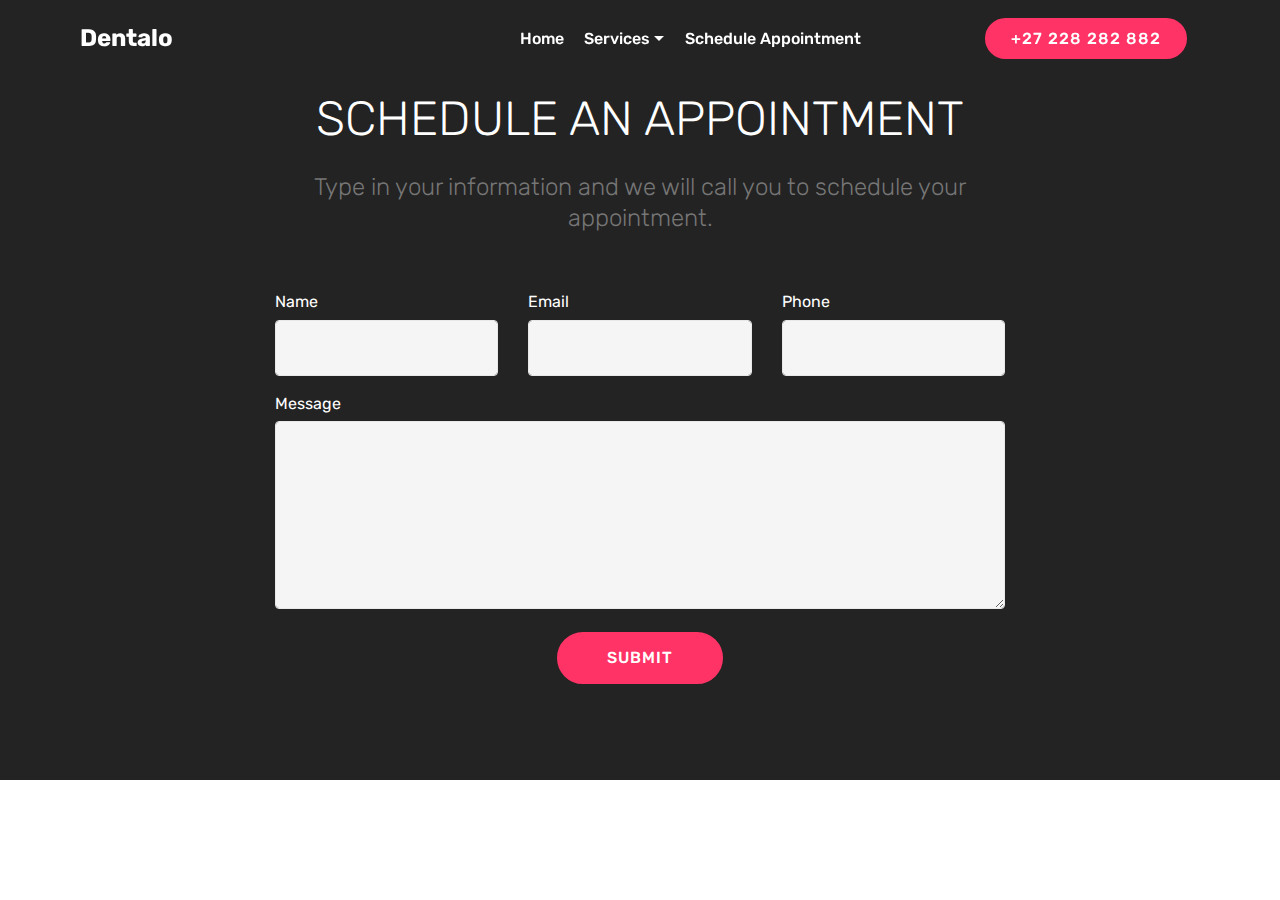
==== page1.html @ c6b38f9f "create github pages" ====
<!DOCTYPE html>
<html  >
<head>
  <!-- Site made with Mobirise Website Builder v4.12.3, https://mobirise.com -->
  <meta charset="UTF-8">
  <meta http-equiv="X-UA-Compatible" content="IE=edge">
  <meta name="generator" content="Mobirise v4.12.3, mobirise.com">
  <meta name="viewport" content="width=device-width, initial-scale=1, minimum-scale=1">
  <link rel="shortcut icon" href="assets/images/mbr-196x98.png" type="image/x-icon">
  <meta name="description" content="Website Generator Description">
  
  
  <title>Contact Us</title>
  <link rel="stylesheet" href="assets/bootstrap/css/bootstrap.min.css">
  <link rel="stylesheet" href="assets/bootstrap/css/bootstrap-grid.min.css">
  <link rel="stylesheet" href="assets/bootstrap/css/bootstrap-reboot.min.css">
  <link rel="stylesheet" href="assets/tether/tether.min.css">
  <link rel="stylesheet" href="assets/dropdown/css/style.css">
  <link rel="stylesheet" href="assets/theme/css/style.css">
  <link rel="preload" as="style" href="assets/mobirise/css/mbr-additional.css"><link rel="stylesheet" href="assets/mobirise/css/mbr-additional.css" type="text/css">
  
  
  
</head>
<body>
  <section class="menu cid-s1eCRhpYbA" once="menu" id="menu1-9">

    

    <nav class="navbar navbar-expand beta-menu navbar-dropdown align-items-center navbar-fixed-top navbar-toggleable-sm bg-color transparent">
        <button class="navbar-toggler navbar-toggler-right" type="button" data-toggle="collapse" data-target="#navbarSupportedContent" aria-controls="navbarSupportedContent" aria-expanded="false" aria-label="Toggle navigation">
            <div class="hamburger">
                <span></span>
                <span></span>
                <span></span>
                <span></span>
            </div>
        </button>
        <div class="menu-logo">
            <div class="navbar-brand">
                
                <span class="navbar-caption-wrap"><a class="navbar-caption text-white display-5" href="https://mobirise.co">Dentalo</a></span>
            </div>
        </div>
        <div class="collapse navbar-collapse" id="navbarSupportedContent">
            <ul class="navbar-nav nav-dropdown" data-app-modern-menu="true"><li class="nav-item">
                    <a class="nav-link link text-white display-4" href="index.html">Home</a>
                </li><li class="nav-item dropdown"><a class="nav-link link text-white dropdown-toggle display-4" href="page1.html" data-toggle="dropdown-submenu" aria-expanded="true">Services</a><div class="dropdown-menu"><a class="text-white dropdown-item display-4" href="page1.html">Teeth Cleaning</a><a class="text-white dropdown-item display-4" href="page1.html">Braces</a></div></li><li class="nav-item"><a class="nav-link link text-white display-4" href="page1.html">Schedule Appointment</a></li>
                <li class="nav-item">
                    <a class="nav-link link text-white display-4" href="https://mobirise.co">
                        <font face="MobiriseIcons"><br></font> &nbsp; &nbsp; &nbsp; &nbsp; &nbsp; &nbsp; &nbsp; &nbsp; &nbsp; &nbsp;&nbsp;</a>
                </li></ul>
            <div class="navbar-buttons mbr-section-btn"><a class="btn btn-sm btn-secondary display-7" href="tel:+27 177 909 277">+27 228 282 882</a></div>
        </div>
    </nav>
</section>

<section class="engine"><a href="https://mobirise.info/s">bootstrap themes</a></section><section class="mbr-section form1 cid-s1eNUB05yv" id="form1-a">

    

    
    <div class="container">
        <div class="row justify-content-center">
            <div class="title col-12 col-lg-8">
                <h2 class="mbr-section-title align-center pb-3 mbr-fonts-style display-2">
                    SCHEDULE AN APPOINTMENT</h2>
                <h3 class="mbr-section-subtitle align-center mbr-light pb-3 mbr-fonts-style display-5">Type in your information and we will call you to schedule your appointment.</h3>
            </div>
        </div>
    </div>
    <div class="container">
        <div class="row justify-content-center">
            <div class="media-container-column col-lg-8" data-form-type="formoid">
                <!---Formbuilder Form--->
                <form action="https://mobirise.com/" method="POST" class="mbr-form form-with-styler" data-form-title="Mobirise Form"><input type="hidden" name="email" data-form-email="true" value="cjQgGEXnKfVEkvssGY9uFjlZvDZNiSNDXUhqYxKnX/dgsjOEuoNNVvdZ8nVDtRJ43FtBeKTJVlGs7uqLoohngYnkcYN+bvcm+7qzQWWO6vNBafUdUVzESyFfTg4y8T2q">
                    <div class="row">
                        <div hidden="hidden" data-form-alert="" class="alert alert-success col-12">Thanks for filling out the form, we will contact you soon to schedule an appointment.</div>
                        <div hidden="hidden" data-form-alert-danger="" class="alert alert-danger col-12">
                        </div>
                    </div>
                    <div class="dragArea row">
                        <div class="col-md-4  form-group" data-for="name">
                            <label for="name-form1-a" class="form-control-label mbr-fonts-style display-7">Name</label>
                            <input type="text" name="name" data-form-field="Name" required="required" class="form-control display-7" id="name-form1-a">
                        </div>
                        <div class="col-md-4  form-group" data-for="email">
                            <label for="email-form1-a" class="form-control-label mbr-fonts-style display-7">Email</label>
                            <input type="email" name="email" data-form-field="Email" required="required" class="form-control display-7" id="email-form1-a">
                        </div>
                        <div data-for="phone" class="col-md-4  form-group">
                            <label for="phone-form1-a" class="form-control-label mbr-fonts-style display-7">Phone</label>
                            <input type="tel" name="phone" data-form-field="Phone" class="form-control display-7" id="phone-form1-a">
                        </div>
                        <div data-for="message" class="col-md-12 form-group">
                            <label for="message-form1-a" class="form-control-label mbr-fonts-style display-7">Message</label>
                            <textarea name="message" data-form-field="Message" class="form-control display-7" id="message-form1-a"></textarea>
                        </div>
                        <div class="col-md-12 input-group-btn align-center"><button type="submit" class="btn btn-form btn-secondary display-4">SUBMIT</button></div>
                    </div>
                </form><!---Formbuilder Form--->
            </div>
        </div>
    </div>
</section>


  <script src="assets/web/assets/jquery/jquery.min.js"></script>
  <script src="assets/popper/popper.min.js"></script>
  <script src="assets/bootstrap/js/bootstrap.min.js"></script>
  <script src="assets/tether/tether.min.js"></script>
  <script src="assets/smoothscroll/smooth-scroll.js"></script>
  <script src="assets/dropdown/js/nav-dropdown.js"></script>
  <script src="assets/dropdown/js/navbar-dropdown.js"></script>
  <script src="assets/touchswipe/jquery.touch-swipe.min.js"></script>
  <script src="assets/theme/js/script.js"></script>
  <script src="assets/formoid/formoid.min.js"></script>
  
  
</body>
</html>
---- assets/dropdown/css/style.css ----
.navbar-dropdown {
  left: 0;
  padding: 0;
  position: absolute;
  right: 0;
  top: 0;
  transition: all 0.45s ease;
  z-index: 1030;
  background: #282828; }
  .navbar-dropdown .navbar-logo {
    margin-right: 0.8rem;
    transition: margin 0.3s ease-in-out;
    vertical-align: middle; }
    .navbar-dropdown .navbar-logo img {
      height: 3.125rem;
      transition: all 0.3s ease-in-out; }
    .navbar-dropdown .navbar-logo.mbr-iconfont {
      font-size: 3.125rem;
      line-height: 3.125rem; }
  .navbar-dropdown .navbar-caption {
    font-weight: 700;
    white-space: normal;
    vertical-align: -4px;
    line-height: 3.125rem !important; }
    .navbar-dropdown .navbar-caption, .navbar-dropdown .navbar-caption:hover {
      color: inherit;
      text-decoration: none; }
  .navbar-dropdown .mbr-iconfont + .navbar-caption {
    vertical-align: -1px; }
  .navbar-dropdown.navbar-fixed-top {
    position: fixed; }
  .navbar-dropdown .navbar-brand span {
    vertical-align: -4px; }
  .navbar-dropdown.bg-color.transparent {
    background: none; }
  .navbar-dropdown.navbar-short .navbar-brand {
    padding: 0.625rem 0; }
    .navbar-dropdown.navbar-short .navbar-brand span {
      vertical-align: -1px; }
  .navbar-dropdown.navbar-short .navbar-caption {
    line-height: 2.375rem !important;
    vertical-align: -2px; }
  .navbar-dropdown.navbar-short .navbar-logo {
    margin-right: 0.5rem; }
    .navbar-dropdown.navbar-short .navbar-logo img {
      height: 2.375rem; }
    .navbar-dropdown.navbar-short .navbar-logo.mbr-iconfont {
      font-size: 2.375rem;
      line-height: 2.375rem; }
  .navbar-dropdown.navbar-short .mbr-table-cell {
    height: 3.625rem; }
  .navbar-dropdown .navbar-close {
    left: 0.6875rem;
    position: fixed;
    top: 0.75rem;
    z-index: 1000; }
  .navbar-dropdown .hamburger-icon {
    content: "";
    display: inline-block;
    vertical-align: middle;
    width: 16px;
    -webkit-box-shadow: 0 -6px 0 1px #282828,0 0 0 1px #282828,0 6px 0 1px #282828;
    -moz-box-shadow: 0 -6px 0 1px #282828,0 0 0 1px #282828,0 6px 0 1px #282828;
    box-shadow: 0 -6px 0 1px #282828,0 0 0 1px #282828,0 6px 0 1px #282828; }

.dropdown-menu .dropdown-toggle[data-toggle="dropdown-submenu"]::after {
  border-bottom: 0.35em solid transparent;
  border-left: 0.35em solid;
  border-right: 0;
  border-top: 0.35em solid transparent;
  margin-left: 0.3rem; }

.dropdown-menu .dropdown-item:focus {
  outline: 0; }

.nav-dropdown {
  font-size: 0.75rem;
  font-weight: 500;
  height: auto !important; }
  .nav-dropdown .nav-btn {
    padding-left: 1rem; }
  .nav-dropdown .link {
    margin: .667em 1.667em;
    font-weight: 500;
    padding: 0;
    transition: color .2s ease-in-out; }
    .nav-dropdown .link.dropdown-toggle {
      margin-right: 2.583em; }
      .nav-dropdown .link.dropdown-toggle::after {
        margin-left: .25rem;
        border-top: 0.35em solid;
        border-right: 0.35em solid transparent;
        border-left: 0.35em solid transparent;
        border-bottom: 0; }
      .nav-dropdown .link.dropdown-toggle[aria-expanded="true"] {
        margin: 0;
        padding: 0.667em 3.263em  0.667em 1.667em; }
  .nav-dropdown .link::after,
  .nav-dropdown .dropdown-item::after {
    color: inherit; }
  .nav-dropdown .btn {
    font-size: 0.75rem;
    font-weight: 700;
    letter-spacing: 0;
    margin-bottom: 0;
    padding-left: 1.25rem;
    padding-right: 1.25rem; }
  .nav-dropdown .dropdown-menu {
    border-radius: 0;
    border: 0;
    left: 0;
    margin: 0;
    padding-bottom: 1.25rem;
    padding-top: 1.25rem;
    position: relative; }
  .nav-dropdown .dropdown-submenu {
    margin-left: 0.125rem;
    top: 0; }
  .nav-dropdown .dropdown-item {
    font-weight: 500;
    line-height: 2;
    padding: 0.3846em 4.615em 0.3846em 1.5385em;
    position: relative;
    transition: color .2s ease-in-out, background-color .2s ease-in-out; }
    .nav-dropdown .dropdown-item::after {
      margin-top: -0.3077em;
      position: absolute;
      right: 1.1538em;
      top: 50%; }
    .nav-dropdown .dropdown-item:focus, .nav-dropdown .dropdown-item:hover {
      background: none; }

@media (max-width: 767px) {
  .nav-dropdown.navbar-toggleable-sm {
    bottom: 0;
    display: none;
    left: 0;
    overflow-x: hidden;
    position: fixed;
    top: 0;
    transform: translateX(-100%);
    -ms-transform: translateX(-100%);
    -webkit-transform: translateX(-100%);
    width: 18.75rem;
    z-index: 999; } }
.nav-dropdown.navbar-toggleable-xl {
  bottom: 0;
  display: none;
  left: 0;
  overflow-x: hidden;
  position: fixed;
  top: 0;
  transform: translateX(-100%);
  -ms-transform: translateX(-100%);
  -webkit-transform: translateX(-100%);
  width: 18.75rem;
  z-index: 999; }

.nav-dropdown-sm {
  display: block !important;
  overflow-x: hidden;
  overflow: auto;
  padding-top: 3.875rem; }
  .nav-dropdown-sm::after {
    content: "";
    display: block;
    height: 3rem;
    width: 100%; }
  .nav-dropdown-sm.collapse.in ~ .navbar-close {
    display: block !important; }
  .nav-dropdown-sm.collapsing, .nav-dropdown-sm.collapse.in {
    transform: translateX(0);
    -ms-transform: translateX(0);
    -webkit-transform: translateX(0);
    transition: all 0.25s ease-out;
    -webkit-transition: all 0.25s ease-out;
    background: #282828; }
  .nav-dropdown-sm.collapsing[aria-expanded="false"] {
    transform: translateX(-100%);
    -ms-transform: translateX(-100%);
    -webkit-transform: translateX(-100%); }
  .nav-dropdown-sm .nav-item {
    display: block;
    margin-left: 0 !important;
    padding-left: 0; }
  .nav-dropdown-sm .link,
  .nav-dropdown-sm .dropdown-item {
    border-top: 1px dotted rgba(255, 255, 255, 0.1);
    font-size: 0.8125rem;
    line-height: 1.6;
    margin: 0 !important;
    padding: 0.875rem 2.4rem 0.875rem 1.5625rem !important;
    position: relative;
    white-space: normal; }
    .nav-dropdown-sm .link:focus, .nav-dropdown-sm .link:hover,
    .nav-dropdown-sm .dropdown-item:focus,
    .nav-dropdown-sm .dropdown-item:hover {
      background: rgba(0, 0, 0, 0.2) !important;
      color: #c0a375; }
  .nav-dropdown-sm .nav-btn {
    position: relative;
    padding: 1.5625rem 1.5625rem 0 1.5625rem; }
    .nav-dropdown-sm .nav-btn::before {
      border-top: 1px dotted rgba(255, 255, 255, 0.1);
      content: "";
      left: 0;
      position: absolute;
      top: 0;
      width: 100%; }
    .nav-dropdown-sm .nav-btn + .nav-btn {
      padding-top: 0.625rem; }
      .nav-dropdown-sm .nav-btn + .nav-btn::before {
        display: none; }
  .nav-dropdown-sm .btn {
    padding: 0.625rem 0; }
  .nav-dropdown-sm .dropdown-toggle[data-toggle="dropdown-submenu"]::after {
    margin-left: .25rem;
    border-top: 0.35em solid;
    border-right: 0.35em solid transparent;
    border-left: 0.35em solid transparent;
    border-bottom: 0; }
  .nav-dropdown-sm .dropdown-toggle[data-toggle="dropdown-submenu"][aria-expanded="true"]::after {
    border-top: 0;
    border-right: 0.35em solid transparent;
    border-left: 0.35em solid transparent;
    border-bottom: 0.35em solid; }
  .nav-dropdown-sm .dropdown-menu {
    margin: 0;
    padding: 0;
    position: relative;
    top: 0;
    left: 0;
    width: 100%;
    border: 0;
    float: none;
    border-radius: 0;
    background: none; }
  .nav-dropdown-sm .dropdown-submenu {
    left: 100%;
    margin-left: 0.125rem;
    margin-top: -1.25rem;
    top: 0; }

.navbar-toggleable-sm .nav-dropdown .dropdown-menu {
  position: absolute; }

.navbar-toggleable-sm .nav-dropdown .dropdown-submenu {
  left: 100%;
  margin-left: 0.125rem;
  margin-top: -1.25rem;
  top: 0; }

.navbar-toggleable-sm.opened .nav-dropdown .dropdown-menu {
  position: relative; }

.navbar-toggleable-sm.opened .nav-dropdown .dropdown-submenu {
  left: 0;
  margin-left: 00rem;
  margin-top: 0rem;
  top: 0; }

.is-builder .nav-dropdown.collapsing {
  transition: none !important; }

/*# sourceMappingURL=style.css.map */
---- assets/theme/css/style.css ----
@charset "UTF-8";
/*!
 * Mobirise v4 theme (https://mobirise.com/)
 * Copyright 2017 Mobirise
 */
section {
  background-color: #eeeeee;
}

body {
  font-style: normal;
  line-height: 1.5;
}

section,
.container,
.container-fluid {
  position: relative;
  word-wrap: break-word;
}

a.mbr-iconfont:hover {
  text-decoration: none;
}

.article .lead p,
.article .lead ul,
.article .lead ol,
.article .lead pre,
.article .lead blockquote {
  margin-bottom: 0;
}

ul,
ol,
pre,
blockquote {
  margin-bottom: 2.3125rem;
}

pre {
  background: #f4f4f4;
  padding: 10px 24px;
  white-space: pre-wrap;
}

.inactive {
  -webkit-user-select: none;
  -moz-user-select: none;
  -ms-user-select: none;
  user-select: none;
  pointer-events: none;
  -webkit-user-drag: none;
  user-drag: none;
}

.mbr-section__comments .row {
  justify-content: center;
  -webkit-justify-content: center;
}

a {
  font-style: normal;
  font-weight: 400;
  cursor: pointer;
}
a, a:hover {
  text-decoration: none;
}

figure {
  margin-bottom: 0;
}

body {
  color: #232323;
}

h1,
h2,
h3,
h4,
h5,
h6,
.h1,
.h2,
.h3,
.h4,
.h5,
.h6,
.display-1,
.display-2,
.display-3,
.display-4 {
  line-height: 1;
  word-break: break-word;
  word-wrap: break-word;
}

.mbr-section-title {
  font-style: normal;
  line-height: 1.2;
}

.mbr-section-subtitle {
  line-height: 1.3;
}

.mbr-text {
  font-style: normal;
  line-height: 1.6;
}

b,
strong {
  font-weight: bold;
}

blockquote {
  padding: 10px 0 10px 20px;
  position: relative;
  border-left: 2px solid;
  border-color: #ff3366;
}

input:-webkit-autofill, input:-webkit-autofill:hover, input:-webkit-autofill:focus, input:-webkit-autofill:active {
  transition-delay: 9999s;
  transition-property: background-color, color;
}

textarea[type=hidden] {
  display: none;
}

body {
  position: relative;
}

section {
  background-position: 50% 50%;
  background-repeat: no-repeat;
  background-size: cover;
}
section .mbr-background-video,
section .mbr-background-video-preview {
  position: absolute;
  bottom: 0;
  left: 0;
  right: 0;
  top: 0;
}

.hidden {
  visibility: hidden;
}

.mbr-z-index20 {
  z-index: 20;
}

/*! Base colors */
.mbr-white {
  color: #ffffff;
}

.mbr-black {
  color: #000000;
}

.mbr-bg-white {
  background-color: #ffffff;
}

.mbr-bg-black {
  background-color: #000000;
}

/*! Text-aligns */
.align-left {
  text-align: left;
}

.align-center {
  text-align: center;
}

.align-right {
  text-align: right;
}

@media (max-width: 767px) {
  .align-left,
.align-center,
.align-right,
.mbr-section-btn,
.mbr-section-title {
    text-align: center;
  }
}
/*! Font-weight  */
.mbr-light {
  font-weight: 300;
}

.mbr-regular {
  font-weight: 400;
}

.mbr-semibold {
  font-weight: 500;
}

.mbr-bold {
  font-weight: 700;
}

/*! Media  */
.media-size-item {
  -webkit-flex: 1 1 auto;
  -moz-flex: 1 1 auto;
  -ms-flex: 1 1 auto;
  -o-flex: 1 1 auto;
  flex: 1 1 auto;
}

.media-content {
  -webkit-flex-basis: 100%;
  flex-basis: 100%;
}

.media-container-row {
  display: -ms-flexbox;
  display: -webkit-flex;
  display: flex;
  -webkit-flex-direction: row;
  -ms-flex-direction: row;
  flex-direction: row;
  -webkit-flex-wrap: wrap;
  -ms-flex-wrap: wrap;
  flex-wrap: wrap;
  -webkit-justify-content: center;
  -ms-flex-pack: center;
  justify-content: center;
  -webkit-align-content: center;
  -ms-flex-line-pack: center;
  align-content: center;
  -webkit-align-items: start;
  -ms-flex-align: start;
  align-items: start;
}
.media-container-row .media-size-item {
  width: 400px;
}

.media-container-column {
  display: -ms-flexbox;
  display: -webkit-flex;
  display: flex;
  -webkit-flex-direction: column;
  -ms-flex-direction: column;
  flex-direction: column;
  -webkit-flex-wrap: wrap;
  -ms-flex-wrap: wrap;
  flex-wrap: wrap;
  -webkit-justify-content: center;
  -ms-flex-pack: center;
  justify-content: center;
  -webkit-align-content: center;
  -ms-flex-line-pack: center;
  align-content: center;
  -webkit-align-items: stretch;
  -ms-flex-align: stretch;
  align-items: stretch;
}
.media-container-column > * {
  width: 100%;
}

@media (min-width: 992px) {
  .media-container-row {
    -webkit-flex-wrap: nowrap;
    -ms-flex-wrap: nowrap;
    flex-wrap: nowrap;
  }
}
figure {
  overflow: hidden;
}

figure[mbr-media-size] {
  transition: width 0.1s;
}

.mbr-figure img,
.mbr-figure iframe {
  display: block;
  width: 100%;
}

.card {
  background-color: transparent;
  border: none;
}

.card-box {
  width: 100%;
}

.card-img {
  text-align: center;
  flex-shrink: 0;
  -webkit-flex-shrink: 0;
}

.media {
  max-width: 100%;
  margin: 0 auto;
}

.mbr-figure {
  -ms-flex-item-align: center;
  -ms-grid-row-align: center;
  -webkit-align-self: center;
  align-self: center;
}

.media-container > div {
  max-width: 100%;
}

.mbr-figure img,
.card-img img {
  width: 100%;
}

@media (max-width: 991px) {
  .media-size-item {
    width: auto !important;
  }

  .media {
    width: auto;
  }

  .mbr-figure {
    width: 100% !important;
  }
}
/*! Buttons */
.btn {
  font-weight: 500;
  border-width: 2px;
  font-style: normal;
  letter-spacing: 1px;
  margin: 0.4rem 0.8rem;
  white-space: normal;
  -webkit-transition: all 0.3s ease-in-out;
  -moz-transition: all 0.3s ease-in-out;
  transition: all 0.3s ease-in-out;
  display: inline-flex;
  align-items: center;
  justify-content: center;
  word-break: break-word;
  -webkit-align-items: center;
  -webkit-justify-content: center;
  display: -webkit-inline-flex;
}

.btn-sm {
  font-weight: 500;
  letter-spacing: 1px;
  -webkit-transition: all 0.3s ease-in-out;
  -moz-transition: all 0.3s ease-in-out;
  transition: all 0.3s ease-in-out;
}

.btn-md {
  font-weight: 500;
  letter-spacing: 1px;
  margin: 0.4rem 0.8rem !important;
  -webkit-transition: all 0.3s ease-in-out;
  -moz-transition: all 0.3s ease-in-out;
  transition: all 0.3s ease-in-out;
}

.btn-lg {
  font-weight: 500;
  letter-spacing: 1px;
  margin: 0.4rem 0.8rem !important;
  -webkit-transition: all 0.3s ease-in-out;
  -moz-transition: all 0.3s ease-in-out;
  transition: all 0.3s ease-in-out;
}

.mbr-section-btn {
  margin-left: -0.25rem;
  margin-right: -0.25rem;
  font-size: 0;
}

nav .mbr-section-btn {
  margin-left: 0rem;
  margin-right: 0rem;
}

.btn-form {
  border-radius: 0;
}
.btn-form:hover {
  cursor: pointer;
}

/*! Btn icon margin */
.btn .mbr-iconfont,
.btn.btn-sm .mbr-iconfont {
  cursor: pointer;
  margin-right: 0.5rem;
}

.btn.btn-md .mbr-iconfont,
.btn.btn-md .mbr-iconfont {
  margin-right: 0.8rem;
}

.mbr-regular {
  font-weight: 400;
}

.mbr-semibold {
  font-weight: 500;
}

.mbr-bold {
  font-weight: 700;
}

[type=submit] {
  -webkit-appearance: none;
}

/*! Full-screen */
.mbr-fullscreen .mbr-overlay {
  min-height: 100vh;
}

.mbr-fullscreen {
  display: flex;
  display: -webkit-flex;
  display: -moz-flex;
  display: -ms-flex;
  display: -o-flex;
  align-items: center;
  -webkit-align-items: center;
  min-height: 100vh;
  padding-top: 3rem;
  padding-bottom: 3rem;
}

/*! Map */
.map {
  height: 25rem;
  position: relative;
}
.map iframe {
  width: 100%;
  height: 100%;
}

.mbr-overlay {
  background-color: #000;
  bottom: 0;
  left: 0;
  opacity: 0.5;
  position: absolute;
  right: 0;
  top: 0;
  z-index: 0;
  pointer-events: none;
}

/* Form */
blockquote {
  font-style: italic;
  padding: 10px 0 10px 20px;
  font-size: 1.09rem;
  position: relative;
  border-width: 3px;
}

.form-control {
  background-color: #f5f5f5;
  box-shadow: none;
  color: #565656;
  line-height: 1.43;
  min-height: 3.5em;
  padding: 1.07em 0.5em;
}
.form-control, .form-control:focus {
  border: 1px solid #e8e8e8;
}
.form-active .form-control:invalid {
  border-color: red;
}

.form-control-label {
  position: relative;
  cursor: pointer;
  margin-bottom: 0.357em;
  padding: 0;
}

.alert {
  color: #ffffff;
  border-radius: 0;
  border: 0;
  font-size: 0.875rem;
  line-height: 1.5;
  margin-bottom: 1.875rem;
  padding: 1.25rem;
  position: relative;
}
.alert.alert-form::after {
  background-color: inherit;
  bottom: -7px;
  content: "";
  display: block;
  height: 14px;
  left: 50%;
  margin-left: -7px;
  position: absolute;
  transform: rotate(45deg);
  width: 14px;
  -webkit-transform: rotate(45deg);
}

.form-asterisk {
  font-family: initial;
  position: absolute;
  top: -2px;
  font-weight: normal;
}

/*! Scroll to top arrow */
#scrollToTop a i:before {
  content: "";
  position: absolute;
  height: 40%;
  top: 25%;
  background: #fff;
  width: 2px;
  left: calc(50% - 1px);
}
#scrollToTop a i:after {
  content: "";
  position: absolute;
  display: block;
  border-top: 2px solid #fff;
  border-right: 2px solid #fff;
  width: 40%;
  height: 40%;
  left: 30%;
  bottom: 30%;
  transform: rotate(135deg);
  -webkit-transform: rotate(135deg);
}

.mbr-arrow-up {
  bottom: 25px;
  right: 90px;
  position: fixed;
  text-align: right;
  z-index: 5000;
  color: #ffffff;
  font-size: 32px;
  transform: rotate(180deg);
  -webkit-transform: rotate(180deg);
}

.mbr-arrow-up a {
  background: rgba(0, 0, 0, 0.2);
  border-radius: 3px;
  color: #fff;
  display: inline-block;
  height: 60px;
  width: 60px;
  outline-style: none !important;
  position: relative;
  text-decoration: none;
  transition: all 0.3s ease-in-out;
  cursor: pointer;
  text-align: center;
}
.mbr-arrow-up a:hover {
  background-color: rgba(0, 0, 0, 0.4);
}
.mbr-arrow-up a i {
  line-height: 60px;
}

.mbr-arrow-up-icon {
  display: block;
  color: #fff;
}

.mbr-arrow-up-icon::before {
  content: "›";
  display: inline-block;
  font-family: serif;
  font-size: 32px;
  line-height: 1;
  font-style: normal;
  position: relative;
  top: 6px;
  left: -4px;
  -webkit-transform: rotate(-90deg);
  transform: rotate(-90deg);
}

/*! Arrow Down */
.mbr-arrow {
  position: absolute;
  bottom: 45px;
  left: 50%;
  width: 60px;
  height: 60px;
  cursor: pointer;
  background-color: rgba(80, 80, 80, 0.5);
  border-radius: 50%;
  -webkit-transform: translateX(-50%);
  transform: translateX(-50%);
}
.mbr-arrow > a {
  display: inline-block;
  text-decoration: none;
  outline-style: none;
  -webkit-animation: arrowdown 1.7s ease-in-out infinite;
  animation: arrowdown 1.7s ease-in-out infinite;
}
.mbr-arrow > a > i {
  position: absolute;
  top: -2px;
  left: 15px;
  font-size: 2rem;
}

@keyframes arrowdown {
  0% {
    transform: translateY(0px);
    -webkit-transform: translateY(0px);
  }
  50% {
    transform: translateY(-5px);
    -webkit-transform: translateY(-5px);
  }
  100% {
    transform: translateY(0px);
    -webkit-transform: translateY(0px);
  }
}
@-webkit-keyframes arrowdown {
  0% {
    transform: translateY(0px);
    -webkit-transform: translateY(0px);
  }
  50% {
    transform: translateY(-5px);
    -webkit-transform: translateY(-5px);
  }
  100% {
    transform: translateY(0px);
    -webkit-transform: translateY(0px);
  }
}
@media (max-width: 500px) {
  .mbr-arrow-up {
    left: 50%;
    right: auto;
    transform: translateX(-50%) rotate(180deg);
    -webkit-transform: translateX(-50%) rotate(180deg);
  }
}
/*Gradients animation*/
@keyframes gradient-animation {
  from {
    background-position: 0% 100%;
    animation-timing-function: ease-in-out;
  }
  to {
    background-position: 100% 0%;
    animation-timing-function: ease-in-out;
  }
}
@-webkit-keyframes gradient-animation {
  from {
    background-position: 0% 100%;
    animation-timing-function: ease-in-out;
  }
  to {
    background-position: 100% 0%;
    animation-timing-function: ease-in-out;
  }
}
.bg-gradient {
  background-size: 200% 200%;
  animation: gradient-animation 5s infinite alternate;
  -webkit-animation: gradient-animation 5s infinite alternate;
}

.menu .navbar-brand {
  display: -webkit-flex;
}
.menu .navbar-brand span {
  display: flex;
  display: -webkit-flex;
}
.menu .navbar-brand .navbar-caption-wrap {
  display: -webkit-flex;
}
.menu .navbar-brand .navbar-logo img {
  display: -webkit-flex;
}
@media (min-width: 768px) and (max-width: 1023px) {
  .menu .navbar-toggleable-sm .navbar-nav {
    display: -webkit-box;
    display: -webkit-flex;
    display: -ms-flexbox;
  }
}
@media (max-width: 1023px) {
  .menu .navbar-collapse {
    max-height: 93.5vh;
  }
  .menu .navbar-collapse.show {
    overflow: auto;
  }
}
@media (min-width: 1024px) {
  .menu .navbar-nav.nav-dropdown {
    display: -webkit-flex;
  }
  .menu .navbar-toggleable-sm .navbar-collapse {
    display: -webkit-flex !important;
  }
  .menu .collapsed .navbar-collapse {
    max-height: 93.5vh;
  }
  .menu .collapsed .navbar-collapse.show {
    overflow: auto;
  }
}
@media (max-width: 767px) {
  .menu .navbar-collapse {
    max-height: 80vh;
  }
}

/* Others*/
.note-check a[data-value=Rubik] {
  font-style: normal;
}

.mbr-arrow a {
  color: #ffffff;
}

@media (max-width: 767px) {
  .mbr-arrow {
    display: none;
  }
}
.navbar {
  display: -webkit-flex;
  -webkit-flex-wrap: wrap;
  -webkit-align-items: center;
  -webkit-justify-content: space-between;
}

.navbar-collapse {
  -webkit-flex-basis: 100%;
  -webkit-flex-grow: 1;
  -webkit-align-items: center;
}

.nav-dropdown .link {
  padding: 0.667em 1.667em !important;
  margin: 0 !important;
}

.nav {
  display: -webkit-flex;
  -webkit-flex-wrap: wrap;
}

.row {
  display: -webkit-flex;
  -webkit-flex-wrap: wrap;
}

.justify-content-center {
  -webkit-justify-content: center;
}

.form-inline {
  display: -webkit-flex;
  -webkit-flex-flow: row wrap;
  -webkit-align-items: center;
}

.card-wrapper {
  -webkit-flex: 1;
}

.carousel-control {
  z-index: 10;
  display: -webkit-flex;
  -webkit-align-items: center;
  -webkit-justify-content: center;
}

.carousel-controls {
  display: -webkit-flex;
}

.media {
  display: -webkit-flex;
}

.form-group:focus {
  outline: none;
}

.jq-selectbox__select {
  padding: 1.07em 0.5em;
  position: absolute;
  top: 0;
  left: 0;
  width: 100%;
}

.jq-selectbox__dropdown {
  position: absolute;
  top: 100%;
  left: 0 !important;
  width: 100% !important;
}

.jq-selectbox__trigger-arrow {
  transform: translateY(-50%);
}

.jq-selectbox li {
  padding: 1.07em 0.5em;
}

input[type=range] {
  padding-left: 0 !important;
  padding-right: 0 !important;
}

.modal-dialog,
.modal-content {
  height: 100%;
}

.modal-dialog .carousel-inner {
  height: calc(100vh - 1.75rem);
}
@media (max-width: 575px) {
  .modal-dialog .carousel-inner {
    height: calc(100vh - 1rem);
  }
}

.carousel-item {
  text-align: center;
}

.carousel-item img {
  margin: auto;
}

.navbar-toggler {
  -webkit-align-self: flex-start;
  -ms-flex-item-align: start;
  align-self: flex-start;
  padding: 0.25rem 0.75rem;
  font-size: 1.25rem;
  line-height: 1;
  background: transparent;
  border: 1px solid transparent;
  -webkit-border-radius: 0.25rem;
  border-radius: 0.25rem;
}

.navbar-toggler:focus,
.navbar-toggler:hover {
  text-decoration: none;
}

.navbar-toggler-icon {
  display: inline-block;
  width: 1.5em;
  height: 1.5em;
  vertical-align: middle;
  content: "";
  background: no-repeat center center;
  -webkit-background-size: 100% 100%;
  -o-background-size: 100% 100%;
  background-size: 100% 100%;
}

.navbar-toggler-left {
  position: absolute;
  left: 1rem;
}

.navbar-toggler-right {
  position: absolute;
  right: 1rem;
}

@media (max-width: 575px) {
  .navbar-toggleable .navbar-nav .dropdown-menu {
    position: static;
    float: none;
  }

  .navbar-toggleable > .container {
    padding-right: 0;
    padding-left: 0;
  }
}
@media (min-width: 576px) {
  .navbar-toggleable {
    -webkit-box-orient: horizontal;
    -webkit-box-direction: normal;
    -webkit-flex-direction: row;
    -ms-flex-direction: row;
    flex-direction: row;
    -webkit-flex-wrap: nowrap;
    -ms-flex-wrap: nowrap;
    flex-wrap: nowrap;
    -webkit-box-align: center;
    -webkit-align-items: center;
    -ms-flex-align: center;
    align-items: center;
  }

  .navbar-toggleable .navbar-nav {
    -webkit-box-orient: horizontal;
    -webkit-box-direction: normal;
    -webkit-flex-direction: row;
    -ms-flex-direction: row;
    flex-direction: row;
  }

  .navbar-toggleable .navbar-nav .nav-link {
    padding-right: 0.5rem;
    padding-left: 0.5rem;
  }

  .navbar-toggleable > .container {
    display: -webkit-box;
    display: -webkit-flex;
    display: -ms-flexbox;
    display: flex;
    -webkit-flex-wrap: nowrap;
    -ms-flex-wrap: nowrap;
    flex-wrap: nowrap;
    -webkit-box-align: center;
    -webkit-align-items: center;
    -ms-flex-align: center;
    align-items: center;
  }

  .navbar-toggleable .navbar-collapse {
    display: -webkit-box !important;
    display: -webkit-flex !important;
    display: -ms-flexbox !important;
    display: flex !important;
    width: 100%;
  }

  .navbar-toggleable .navbar-toggler {
    display: none;
  }
}
@media (max-width: 767px) {
  .navbar-toggleable-sm .navbar-nav .dropdown-menu {
    position: static;
    float: none;
  }

  .navbar-toggleable-sm > .container {
    padding-right: 0;
    padding-left: 0;
  }
}
@media (min-width: 768px) {
  .navbar-toggleable-sm {
    -webkit-box-orient: horizontal;
    -webkit-box-direction: normal;
    -webkit-flex-direction: row;
    -ms-flex-direction: row;
    flex-direction: row;
    -webkit-flex-wrap: nowrap;
    -ms-flex-wrap: nowrap;
    flex-wrap: nowrap;
    -webkit-box-align: center;
    -webkit-align-items: center;
    -ms-flex-align: center;
    align-items: center;
  }

  .navbar-toggleable-sm .navbar-nav {
    -webkit-box-orient: horizontal;
    -webkit-box-direction: normal;
    -webkit-flex-direction: row;
    -ms-flex-direction: row;
    flex-direction: row;
  }

  .navbar-toggleable-sm .navbar-nav .nav-link {
    padding-right: 0.5rem;
    padding-left: 0.5rem;
  }

  .navbar-toggleable-sm > .container {
    display: -webkit-box;
    display: -webkit-flex;
    display: -ms-flexbox;
    display: flex;
    -webkit-flex-wrap: nowrap;
    -ms-flex-wrap: nowrap;
    flex-wrap: nowrap;
    -webkit-box-align: center;
    -webkit-align-items: center;
    -ms-flex-align: center;
    align-items: center;
  }

  .navbar-toggleable-sm .navbar-collapse {
    display: none;
    width: 100%;
  }

  .navbar-toggleable-sm .navbar-toggler {
    display: none;
  }
}
@media (max-width: 1023px) {
  .navbar-toggleable-md .navbar-nav .dropdown-menu {
    position: static;
    float: none;
  }

  .navbar-toggleable-md > .container {
    padding-right: 0;
    padding-left: 0;
  }
}
@media (min-width: 1024px) {
  .navbar-toggleable-md {
    -webkit-box-orient: horizontal;
    -webkit-box-direction: normal;
    -webkit-flex-direction: row;
    -ms-flex-direction: row;
    flex-direction: row;
    -webkit-flex-wrap: nowrap;
    -ms-flex-wrap: nowrap;
    flex-wrap: nowrap;
    -webkit-box-align: center;
    -webkit-align-items: center;
    -ms-flex-align: center;
    align-items: center;
  }

  .navbar-toggleable-md .navbar-nav {
    -webkit-box-orient: horizontal;
    -webkit-box-direction: normal;
    -webkit-flex-direction: row;
    -ms-flex-direction: row;
    flex-direction: row;
  }

  .navbar-toggleable-md .navbar-nav .nav-link {
    padding-right: 0.5rem;
    padding-left: 0.5rem;
  }

  .navbar-toggleable-md > .container {
    display: -webkit-box;
    display: -webkit-flex;
    display: -ms-flexbox;
    display: flex;
    -webkit-flex-wrap: nowrap;
    -ms-flex-wrap: nowrap;
    flex-wrap: nowrap;
    -webkit-box-align: center;
    -webkit-align-items: center;
    -ms-flex-align: center;
    align-items: center;
  }

  .navbar-toggleable-md .navbar-collapse {
    display: -webkit-box !important;
    display: -webkit-flex !important;
    display: -ms-flexbox !important;
    display: flex !important;
    width: 100%;
  }

  .navbar-toggleable-md .navbar-toggler {
    display: none;
  }
}
@media (max-width: 1199px) {
  .navbar-toggleable-lg .navbar-nav .dropdown-menu {
    position: static;
    float: none;
  }

  .navbar-toggleable-lg > .container {
    padding-right: 0;
    padding-left: 0;
  }
}
@media (min-width: 1200px) {
  .navbar-toggleable-lg {
    -webkit-box-orient: horizontal;
    -webkit-box-direction: normal;
    -webkit-flex-direction: row;
    -ms-flex-direction: row;
    flex-direction: row;
    -webkit-flex-wrap: nowrap;
    -ms-flex-wrap: nowrap;
    flex-wrap: nowrap;
    -webkit-box-align: center;
    -webkit-align-items: center;
    -ms-flex-align: center;
    align-items: center;
  }

  .navbar-toggleable-lg .navbar-nav {
    -webkit-box-orient: horizontal;
    -webkit-box-direction: normal;
    -webkit-flex-direction: row;
    -ms-flex-direction: row;
    flex-direction: row;
  }

  .navbar-toggleable-lg .navbar-nav .nav-link {
    padding-right: 0.5rem;
    padding-left: 0.5rem;
  }

  .navbar-toggleable-lg > .container {
    display: -webkit-box;
    display: -webkit-flex;
    display: -ms-flexbox;
    display: flex;
    -webkit-flex-wrap: nowrap;
    -ms-flex-wrap: nowrap;
    flex-wrap: nowrap;
    -webkit-box-align: center;
    -webkit-align-items: center;
    -ms-flex-align: center;
    align-items: center;
  }

  .navbar-toggleable-lg .navbar-collapse {
    display: -webkit-box !important;
    display: -webkit-flex !important;
    display: -ms-flexbox !important;
    display: flex !important;
    width: 100%;
  }

  .navbar-toggleable-lg .navbar-toggler {
    display: none;
  }
}
.navbar-toggleable-xl {
  -webkit-box-orient: horizontal;
  -webkit-box-direction: normal;
  -webkit-flex-direction: row;
  -ms-flex-direction: row;
  flex-direction: row;
  -webkit-flex-wrap: nowrap;
  -ms-flex-wrap: nowrap;
  flex-wrap: nowrap;
  -webkit-box-align: center;
  -webkit-align-items: center;
  -ms-flex-align: center;
  align-items: center;
}

.navbar-toggleable-xl .navbar-nav .dropdown-menu {
  position: static;
  float: none;
}

.navbar-toggleable-xl > .container {
  padding-right: 0;
  padding-left: 0;
}

.navbar-toggleable-xl .navbar-nav {
  -webkit-box-orient: horizontal;
  -webkit-box-direction: normal;
  -webkit-flex-direction: row;
  -ms-flex-direction: row;
  flex-direction: row;
}

.navbar-toggleable-xl .navbar-nav .nav-link {
  padding-right: 0.5rem;
  padding-left: 0.5rem;
}

.navbar-toggleable-xl > .container {
  display: -webkit-box;
  display: -webkit-flex;
  display: -ms-flexbox;
  display: flex;
  -webkit-flex-wrap: nowrap;
  -ms-flex-wrap: nowrap;
  flex-wrap: nowrap;
  -webkit-box-align: center;
  -webkit-align-items: center;
  -ms-flex-align: center;
  align-items: center;
}

.navbar-toggleable-xl .navbar-collapse {
  display: -webkit-box !important;
  display: -webkit-flex !important;
  display: -ms-flexbox !important;
  display: flex !important;
  width: 100%;
}

.navbar-toggleable-xl .navbar-toggler {
  display: none;
}

.card-img {
  width: auto;
}

.menu .navbar.collapsed:not(.beta-menu) {
  flex-direction: column;
  -webkit-flex-direction: column;
}

.carousel-item.active,
.carousel-item-next,
.carousel-item-prev {
  display: -webkit-box;
  display: -webkit-flex;
  display: -ms-flexbox;
  display: flex;
}

.note-air-layout .dropup .dropdown-menu,
.note-air-layout .navbar-fixed-bottom .dropdown .dropdown-menu {
  bottom: initial !important;
}

html,
body {
  height: auto;
  min-height: 100vh;
}

.dropup .dropdown-toggle::after {
  display: none;
}.engine {
	position: absolute;
	text-indent: -2400px;
	text-align: center;
	padding: 0;
	top: 0;
	left: -2400px;
}
---- assets/mobirise/css/mbr-additional.css ----
@import url(https://fonts.googleapis.com/css?family=Rubik:300,300i,400,400i,500,500i,700,700i,900,900i&display=swap);





body {
  font-family: Rubik;
}
.display-1 {
  font-family: 'Rubik', sans-serif;
  font-size: 4.25rem;
  font-display: swap;
}
.display-1 > .mbr-iconfont {
  font-size: 6.8rem;
}
.display-2 {
  font-family: 'Rubik', sans-serif;
  font-size: 3rem;
  font-display: swap;
}
.display-2 > .mbr-iconfont {
  font-size: 4.8rem;
}
.display-4 {
  font-family: 'Rubik', sans-serif;
  font-size: 1rem;
  font-display: swap;
}
.display-4 > .mbr-iconfont {
  font-size: 1.6rem;
}
.display-5 {
  font-family: 'Rubik', sans-serif;
  font-size: 1.5rem;
  font-display: swap;
}
.display-5 > .mbr-iconfont {
  font-size: 2.4rem;
}
.display-7 {
  font-family: 'Rubik', sans-serif;
  font-size: 1rem;
  font-display: swap;
}
.display-7 > .mbr-iconfont {
  font-size: 1.6rem;
}
/* ---- Fluid typography for mobile devices ---- */
/* 1.4 - font scale ratio ( bootstrap == 1.42857 ) */
/* 100vw - current viewport width */
/* (48 - 20)  48 == 48rem == 768px, 20 == 20rem == 320px(minimal supported viewport) */
/* 0.65 - min scale variable, may vary */
@media (max-width: 768px) {
  .display-1 {
    font-size: 3.4rem;
    font-size: calc( 2.1374999999999997rem + (4.25 - 2.1374999999999997) * ((100vw - 20rem) / (48 - 20)));
    line-height: calc( 1.4 * (2.1374999999999997rem + (4.25 - 2.1374999999999997) * ((100vw - 20rem) / (48 - 20))));
  }
  .display-2 {
    font-size: 2.4rem;
    font-size: calc( 1.7rem + (3 - 1.7) * ((100vw - 20rem) / (48 - 20)));
    line-height: calc( 1.4 * (1.7rem + (3 - 1.7) * ((100vw - 20rem) / (48 - 20))));
  }
  .display-4 {
    font-size: 0.8rem;
    font-size: calc( 1rem + (1 - 1) * ((100vw - 20rem) / (48 - 20)));
    line-height: calc( 1.4 * (1rem + (1 - 1) * ((100vw - 20rem) / (48 - 20))));
  }
  .display-5 {
    font-size: 1.2rem;
    font-size: calc( 1.175rem + (1.5 - 1.175) * ((100vw - 20rem) / (48 - 20)));
    line-height: calc( 1.4 * (1.175rem + (1.5 - 1.175) * ((100vw - 20rem) / (48 - 20))));
  }
}
/* Buttons */
.btn {
  padding: 1rem 3rem;
  border-radius: 3px;
}
.btn-sm {
  padding: 0.6rem 1.5rem;
  border-radius: 3px;
}
.btn-md {
  padding: 1rem 3rem;
  border-radius: 3px;
}
.btn-lg {
  padding: 1.2rem 3.2rem;
  border-radius: 3px;
}
.bg-primary {
  background-color: #149dcc !important;
}
.bg-success {
  background-color: #f7ed4a !important;
}
.bg-info {
  background-color: #82786e !important;
}
.bg-warning {
  background-color: #879a9f !important;
}
.bg-danger {
  background-color: #b1a374 !important;
}
.btn-primary,
.btn-primary:active {
  background-color: #149dcc !important;
  border-color: #149dcc !important;
  color: #ffffff !important;
}
.btn-primary:hover,
.btn-primary:focus,
.btn-primary.focus,
.btn-primary.active {
  color: #ffffff !important;
  background-color: #0d6786 !important;
  border-color: #0d6786 !important;
}
.btn-primary.disabled,
.btn-primary:disabled {
  color: #ffffff !important;
  background-color: #0d6786 !important;
  border-color: #0d6786 !important;
}
.btn-secondary,
.btn-secondary:active {
  background-color: #ff3366 !important;
  border-color: #ff3366 !important;
  color: #ffffff !important;
}
.btn-secondary:hover,
.btn-secondary:focus,
.btn-secondary.focus,
.btn-secondary.active {
  color: #ffffff !important;
  background-color: #e50039 !important;
  border-color: #e50039 !important;
}
.btn-secondary.disabled,
.btn-secondary:disabled {
  color: #ffffff !important;
  background-color: #e50039 !important;
  border-color: #e50039 !important;
}
.btn-info,
.btn-info:active {
  background-color: #82786e !important;
  border-color: #82786e !important;
  color: #ffffff !important;
}
.btn-info:hover,
.btn-info:focus,
.btn-info.focus,
.btn-info.active {
  color: #ffffff !important;
  background-color: #59524b !important;
  border-color: #59524b !important;
}
.btn-info.disabled,
.btn-info:disabled {
  color: #ffffff !important;
  background-color: #59524b !important;
  border-color: #59524b !important;
}
.btn-success,
.btn-success:active {
  background-color: #f7ed4a !important;
  border-color: #f7ed4a !important;
  color: #3f3c03 !important;
}
.btn-success:hover,
.btn-success:focus,
.btn-success.focus,
.btn-success.active {
  color: #3f3c03 !important;
  background-color: #eadd0a !important;
  border-color: #eadd0a !important;
}
.btn-success.disabled,
.btn-success:disabled {
  color: #3f3c03 !important;
  background-color: #eadd0a !important;
  border-color: #eadd0a !important;
}
.btn-warning,
.btn-warning:active {
  background-color: #879a9f !important;
  border-color: #879a9f !important;
  color: #ffffff !important;
}
.btn-warning:hover,
.btn-warning:focus,
.btn-warning.focus,
.btn-warning.active {
  color: #ffffff !important;
  background-color: #617479 !important;
  border-color: #617479 !important;
}
.btn-warning.disabled,
.btn-warning:disabled {
  color: #ffffff !important;
  background-color: #617479 !important;
  border-color: #617479 !important;
}
.btn-danger,
.btn-danger:active {
  background-color: #b1a374 !important;
  border-color: #b1a374 !important;
  color: #ffffff !important;
}
.btn-danger:hover,
.btn-danger:focus,
.btn-danger.focus,
.btn-danger.active {
  color: #ffffff !important;
  background-color: #8b7d4e !important;
  border-color: #8b7d4e !important;
}
.btn-danger.disabled,
.btn-danger:disabled {
  color: #ffffff !important;
  background-color: #8b7d4e !important;
  border-color: #8b7d4e !important;
}
.btn-white {
  color: #333333 !important;
}
.btn-white,
.btn-white:active {
  background-color: #ffffff !important;
  border-color: #ffffff !important;
  color: #808080 !important;
}
.btn-white:hover,
.btn-white:focus,
.btn-white.focus,
.btn-white.active {
  color: #808080 !important;
  background-color: #d9d9d9 !important;
  border-color: #d9d9d9 !important;
}
.btn-white.disabled,
.btn-white:disabled {
  color: #808080 !important;
  background-color: #d9d9d9 !important;
  border-color: #d9d9d9 !important;
}
.btn-black,
.btn-black:active {
  background-color: #333333 !important;
  border-color: #333333 !important;
  color: #ffffff !important;
}
.btn-black:hover,
.btn-black:focus,
.btn-black.focus,
.btn-black.active {
  color: #ffffff !important;
  background-color: #0d0d0d !important;
  border-color: #0d0d0d !important;
}
.btn-black.disabled,
.btn-black:disabled {
  color: #ffffff !important;
  background-color: #0d0d0d !important;
  border-color: #0d0d0d !important;
}
.btn-primary-outline,
.btn-primary-outline:active {
  background: none;
  border-color: #0b566f;
  color: #0b566f;
}
.btn-primary-outline:hover,
.btn-primary-outline:focus,
.btn-primary-outline.focus,
.btn-primary-outline.active {
  color: #ffffff;
  background-color: #149dcc;
  border-color: #149dcc;
}
.btn-primary-outline.disabled,
.btn-primary-outline:disabled {
  color: #ffffff !important;
  background-color: #149dcc !important;
  border-color: #149dcc !important;
}
.btn-secondary-outline,
.btn-secondary-outline:active {
  background: none;
  border-color: #cc0033;
  color: #cc0033;
}
.btn-secondary-outline:hover,
.btn-secondary-outline:focus,
.btn-secondary-outline.focus,
.btn-secondary-outline.active {
  color: #ffffff;
  background-color: #ff3366;
  border-color: #ff3366;
}
.btn-secondary-outline.disabled,
.btn-secondary-outline:disabled {
  color: #ffffff !important;
  background-color: #ff3366 !important;
  border-color: #ff3366 !important;
}
.btn-info-outline,
.btn-info-outline:active {
  background: none;
  border-color: #4b453f;
  color: #4b453f;
}
.btn-info-outline:hover,
.btn-info-outline:focus,
.btn-info-outline.focus,
.btn-info-outline.active {
  color: #ffffff;
  background-color: #82786e;
  border-color: #82786e;
}
.btn-info-outline.disabled,
.btn-info-outline:disabled {
  color: #ffffff !important;
  background-color: #82786e !important;
  border-color: #82786e !important;
}
.btn-success-outline,
.btn-success-outline:active {
  background: none;
  border-color: #d2c609;
  color: #d2c609;
}
.btn-success-outline:hover,
.btn-success-outline:focus,
.btn-success-outline.focus,
.btn-success-outline.active {
  color: #3f3c03;
  background-color: #f7ed4a;
  border-color: #f7ed4a;
}
.btn-success-outline.disabled,
.btn-success-outline:disabled {
  color: #3f3c03 !important;
  background-color: #f7ed4a !important;
  border-color: #f7ed4a !important;
}
.btn-warning-outline,
.btn-warning-outline:active {
  background: none;
  border-color: #55666b;
  color: #55666b;
}
.btn-warning-outline:hover,
.btn-warning-outline:focus,
.btn-warning-outline.focus,
.btn-warning-outline.active {
  color: #ffffff;
  background-color: #879a9f;
  border-color: #879a9f;
}
.btn-warning-outline.disabled,
.btn-warning-outline:disabled {
  color: #ffffff !important;
  background-color: #879a9f !important;
  border-color: #879a9f !important;
}
.btn-danger-outline,
.btn-danger-outline:active {
  background: none;
  border-color: #7a6e45;
  color: #7a6e45;
}
.btn-danger-outline:hover,
.btn-danger-outline:focus,
.btn-danger-outline.focus,
.btn-danger-outline.active {
  color: #ffffff;
  background-color: #b1a374;
  border-color: #b1a374;
}
.btn-danger-outline.disabled,
.btn-danger-outline:disabled {
  color: #ffffff !important;
  background-color: #b1a374 !important;
  border-color: #b1a374 !important;
}
.btn-black-outline,
.btn-black-outline:active {
  background: none;
  border-color: #000000;
  color: #000000;
}
.btn-black-outline:hover,
.btn-black-outline:focus,
.btn-black-outline.focus,
.btn-black-outline.active {
  color: #ffffff;
  background-color: #333333;
  border-color: #333333;
}
.btn-black-outline.disabled,
.btn-black-outline:disabled {
  color: #ffffff !important;
  background-color: #333333 !important;
  border-color: #333333 !important;
}
.btn-white-outline,
.btn-white-outline:active,
.btn-white-outline.active {
  background: none;
  border-color: #ffffff;
  color: #ffffff;
}
.btn-white-outline:hover,
.btn-white-outline:focus,
.btn-white-outline.focus {
  color: #333333;
  background-color: #ffffff;
  border-color: #ffffff;
}
.text-primary {
  color: #149dcc !important;
}
.text-secondary {
  color: #ff3366 !important;
}
.text-success {
  color: #f7ed4a !important;
}
.text-info {
  color: #82786e !important;
}
.text-warning {
  color: #879a9f !important;
}
.text-danger {
  color: #b1a374 !important;
}
.text-white {
  color: #ffffff !important;
}
.text-black {
  color: #000000 !important;
}
a.text-primary:hover,
a.text-primary:focus {
  color: #0b566f !important;
}
a.text-secondary:hover,
a.text-secondary:focus {
  color: #cc0033 !important;
}
a.text-success:hover,
a.text-success:focus {
  color: #d2c609 !important;
}
a.text-info:hover,
a.text-info:focus {
  color: #4b453f !important;
}
a.text-warning:hover,
a.text-warning:focus {
  color: #55666b !important;
}
a.text-danger:hover,
a.text-danger:focus {
  color: #7a6e45 !important;
}
a.text-white:hover,
a.text-white:focus {
  color: #b3b3b3 !important;
}
a.text-black:hover,
a.text-black:focus {
  color: #4d4d4d !important;
}
.alert-success {
  background-color: #70c770;
}
.alert-info {
  background-color: #82786e;
}
.alert-warning {
  background-color: #879a9f;
}
.alert-danger {
  background-color: #b1a374;
}
.mbr-section-btn a.btn:not(.btn-form) {
  border-radius: 100px;
}
.mbr-section-btn a.btn:not(.btn-form):hover,
.mbr-section-btn a.btn:not(.btn-form):focus {
  box-shadow: none !important;
}
.mbr-section-btn a.btn:not(.btn-form):hover,
.mbr-section-btn a.btn:not(.btn-form):focus {
  box-shadow: 0 10px 40px 0 rgba(0, 0, 0, 0.2) !important;
  -webkit-box-shadow: 0 10px 40px 0 rgba(0, 0, 0, 0.2) !important;
}
.mbr-gallery-filter li a {
  border-radius: 100px !important;
}
.mbr-gallery-filter li.active .btn {
  background-color: #149dcc;
  border-color: #149dcc;
  color: #ffffff;
}
.mbr-gallery-filter li.active .btn:focus {
  box-shadow: none;
}
.nav-tabs .nav-link {
  border-radius: 100px !important;
}
a,
a:hover {
  color: #149dcc;
}
.mbr-plan-header.bg-primary .mbr-plan-subtitle,
.mbr-plan-header.bg-primary .mbr-plan-price-desc {
  color: #b4e6f8;
}
.mbr-plan-header.bg-success .mbr-plan-subtitle,
.mbr-plan-header.bg-success .mbr-plan-price-desc {
  color: #ffffff;
}
.mbr-plan-header.bg-info .mbr-plan-subtitle,
.mbr-plan-header.bg-info .mbr-plan-price-desc {
  color: #beb8b2;
}
.mbr-plan-header.bg-warning .mbr-plan-subtitle,
.mbr-plan-header.bg-warning .mbr-plan-price-desc {
  color: #ced6d8;
}
.mbr-plan-header.bg-danger .mbr-plan-subtitle,
.mbr-plan-header.bg-danger .mbr-plan-price-desc {
  color: #dfd9c6;
}
/* Scroll to top button*/
.scrollToTop_wraper {
  display: none;
}
.form-control {
  font-family: 'Rubik', sans-serif;
  font-size: 1rem;
  font-display: swap;
}
.form-control > .mbr-iconfont {
  font-size: 1.6rem;
}
blockquote {
  border-color: #149dcc;
}
/* Forms */
.mbr-form .btn {
  margin: .4rem 0;
}
.mbr-form .input-group-btn a.btn {
  border-radius: 100px !important;
}
.mbr-form .input-group-btn a.btn:hover {
  box-shadow: 0 10px 40px 0 rgba(0, 0, 0, 0.2);
}
.mbr-form .input-group-btn button[type="submit"] {
  border-radius: 100px !important;
  padding: 1rem 3rem;
}
.mbr-form .input-group-btn button[type="submit"]:hover {
  box-shadow: 0 10px 40px 0 rgba(0, 0, 0, 0.2);
}
.form2 .form-control {
  border-top-left-radius: 100px;
  border-bottom-left-radius: 100px;
}
.form2 .input-group-btn a.btn {
  border-top-left-radius: 0 !important;
  border-bottom-left-radius: 0 !important;
}
.form2 .input-group-btn button[type="submit"] {
  border-top-left-radius: 0 !important;
  border-bottom-left-radius: 0 !important;
}
.form3 input[type="email"] {
  border-radius: 100px !important;
}
@media (max-width: 349px) {
  .form2 input[type="email"] {
    border-radius: 100px !important;
  }
  .form2 .input-group-btn a.btn {
    border-radius: 100px !important;
  }
  .form2 .input-group-btn button[type="submit"] {
    border-radius: 100px !important;
  }
}
@media (max-width: 767px) {
  .btn {
    font-size: .75rem !important;
  }
  .btn .mbr-iconfont {
    font-size: 1rem !important;
  }
}
/* Footer */
.mbr-footer-content li::before,
.mbr-footer .mbr-contacts li::before {
  background: #149dcc;
}
.mbr-footer-content li a:hover,
.mbr-footer .mbr-contacts li a:hover {
  color: #149dcc;
}
.footer3 input[type="email"],
.footer4 input[type="email"] {
  border-radius: 100px !important;
}
.footer3 .input-group-btn a.btn,
.footer4 .input-group-btn a.btn {
  border-radius: 100px !important;
}
.footer3 .input-group-btn button[type="submit"],
.footer4 .input-group-btn button[type="submit"] {
  border-radius: 100px !important;
}
/* Headers*/
.header13 .form-inline input[type="email"],
.header14 .form-inline input[type="email"] {
  border-radius: 100px;
}
.header13 .form-inline input[type="text"],
.header14 .form-inline input[type="text"] {
  border-radius: 100px;
}
.header13 .form-inline input[type="tel"],
.header14 .form-inline input[type="tel"] {
  border-radius: 100px;
}
.header13 .form-inline a.btn,
.header14 .form-inline a.btn {
  border-radius: 100px;
}
.header13 .form-inline button,
.header14 .form-inline button {
  border-radius: 100px !important;
}
@media screen and (-ms-high-contrast: active), (-ms-high-contrast: none) {
  .card-wrapper {
    flex: auto !important;
  }
}
.jq-selectbox li:hover,
.jq-selectbox li.selected {
  background-color: #149dcc;
  color: #ffffff;
}
.jq-selectbox .jq-selectbox__trigger-arrow,
.jq-number__spin.minus:after,
.jq-number__spin.plus:after {
  transition: 0.4s;
  border-top-color: currentColor;
  border-bottom-color: currentColor;
}
.jq-selectbox:hover .jq-selectbox__trigger-arrow,
.jq-number__spin.minus:hover:after,
.jq-number__spin.plus:hover:after {
  border-top-color: #149dcc;
  border-bottom-color: #149dcc;
}
.xdsoft_datetimepicker .xdsoft_calendar td.xdsoft_default,
.xdsoft_datetimepicker .xdsoft_calendar td.xdsoft_current,
.xdsoft_datetimepicker .xdsoft_timepicker .xdsoft_time_box > div > div.xdsoft_current {
  color: #ffffff !important;
  background-color: #149dcc !important;
  box-shadow: none !important;
}
.xdsoft_datetimepicker .xdsoft_calendar td:hover,
.xdsoft_datetimepicker .xdsoft_timepicker .xdsoft_time_box > div > div:hover {
  color: #ffffff !important;
  background: #ff3366 !important;
  box-shadow: none !important;
}
.lazy-bg {
  background-image: none !important;
}
.lazy-placeholder:not(section),
.lazy-none {
  display: block;
  position: relative;
  padding-bottom: 56.25%;
}
iframe.lazy-placeholder,
.lazy-placeholder:after {
  content: '';
  position: absolute;
  width: 100px;
  height: 100px;
  background: transparent no-repeat center;
  background-size: contain;
  top: 50%;
  left: 50%;
  transform: translateX(-50%) translateY(-50%);
  background-image: url("data:image/svg+xml;charset=UTF-8,%3csvg width='32' height='32' viewBox='0 0 64 64' xmlns='http://www.w3.org/2000/svg' stroke='%23149dcc' %3e%3cg fill='none' fill-rule='evenodd'%3e%3cg transform='translate(16 16)' stroke-width='2'%3e%3ccircle stroke-opacity='.5' cx='16' cy='16' r='16'/%3e%3cpath d='M32 16c0-9.94-8.06-16-16-16'%3e%3canimateTransform attributeName='transform' type='rotate' from='0 16 16' to='360 16 16' dur='1s' repeatCount='indefinite'/%3e%3c/path%3e%3c/g%3e%3c/g%3e%3c/svg%3e");
}
section.lazy-placeholder:after {
  opacity: 0.3;
}
.cid-s1eCRhpYbA .navbar {
  padding: .5rem 0;
  background: #333333;
  transition: none;
  min-height: 77px;
}
.cid-s1eCRhpYbA .navbar-dropdown.bg-color.transparent.opened {
  background: #333333;
}
.cid-s1eCRhpYbA a {
  font-style: normal;
}
.cid-s1eCRhpYbA .nav-item span {
  padding-right: 0.4em;
  line-height: 0.5em;
  vertical-align: text-bottom;
  position: relative;
  text-decoration: none;
}
.cid-s1eCRhpYbA .nav-item a {
  display: -webkit-flex;
  align-items: center;
  justify-content: center;
  padding: 0.7rem 0 !important;
  margin: 0rem .65rem !important;
  -webkit-align-items: center;
  -webkit-justify-content: center;
}
.cid-s1eCRhpYbA .nav-item:focus,
.cid-s1eCRhpYbA .nav-link:focus {
  outline: none;
}
.cid-s1eCRhpYbA .btn {
  padding: 0.4rem 1.5rem;
  display: -webkit-inline-flex;
  align-items: center;
  -webkit-align-items: center;
}
.cid-s1eCRhpYbA .btn .mbr-iconfont {
  font-size: 1.6rem;
}
.cid-s1eCRhpYbA .menu-logo {
  margin-right: auto;
}
.cid-s1eCRhpYbA .menu-logo .navbar-brand {
  display: flex;
  margin-left: 5rem;
  padding: 0;
  transition: padding .2s;
  min-height: 3.8rem;
  -webkit-align-items: center;
  align-items: center;
}
.cid-s1eCRhpYbA .menu-logo .navbar-brand .navbar-caption-wrap {
  display: flex;
  -webkit-align-items: center;
  align-items: center;
  word-break: break-word;
  min-width: 7rem;
  margin: .3rem 0;
}
.cid-s1eCRhpYbA .menu-logo .navbar-brand .navbar-caption-wrap .navbar-caption {
  line-height: 1.2rem !important;
  padding-right: 2rem;
}
.cid-s1eCRhpYbA .menu-logo .navbar-brand .navbar-logo {
  font-size: 4rem;
  transition: font-size 0.25s;
}
.cid-s1eCRhpYbA .menu-logo .navbar-brand .navbar-logo img {
  display: flex;
}
.cid-s1eCRhpYbA .menu-logo .navbar-brand .navbar-logo .mbr-iconfont {
  transition: font-size 0.25s;
}
.cid-s1eCRhpYbA .menu-logo .navbar-brand .navbar-logo a {
  display: inline-flex;
}
.cid-s1eCRhpYbA .navbar-toggleable-sm .navbar-collapse {
  justify-content: flex-end;
  -webkit-justify-content: flex-end;
  padding-right: 5rem;
  width: auto;
}
.cid-s1eCRhpYbA .navbar-toggleable-sm .navbar-collapse .navbar-nav {
  flex-wrap: wrap;
  -webkit-flex-wrap: wrap;
  padding-left: 0;
}
.cid-s1eCRhpYbA .navbar-toggleable-sm .navbar-collapse .navbar-nav .nav-item {
  -webkit-align-self: center;
  align-self: center;
}
.cid-s1eCRhpYbA .navbar-toggleable-sm .navbar-collapse .navbar-buttons {
  padding-left: 0;
  padding-bottom: 0;
}
.cid-s1eCRhpYbA .dropdown .dropdown-menu {
  background: #333333;
  visibility: hidden;
  display: block;
  position: absolute;
  min-width: 5rem;
  padding-top: 1.4rem;
  padding-bottom: 1.4rem;
  text-align: left;
}
.cid-s1eCRhpYbA .dropdown .dropdown-menu .dropdown-item {
  width: auto;
  padding: 0.235em 1.5385em 0.235em 1.5385em !important;
}
.cid-s1eCRhpYbA .dropdown .dropdown-menu .dropdown-item::after {
  right: 0.5rem;
}
.cid-s1eCRhpYbA .dropdown .dropdown-menu .dropdown-submenu {
  margin: 0;
}
.cid-s1eCRhpYbA .dropdown.open > .dropdown-menu {
  visibility: visible;
}
.cid-s1eCRhpYbA .navbar-toggleable-sm.opened:after {
  position: absolute;
  width: 100vw;
  height: 100vh;
  content: '';
  background-color: rgba(0, 0, 0, 0.1);
  left: 0;
  bottom: 0;
  transform: translateY(100%);
  -webkit-transform: translateY(100%);
  z-index: 1000;
}
.cid-s1eCRhpYbA .navbar.navbar-short {
  min-height: 60px;
  transition: all .2s;
}
.cid-s1eCRhpYbA .navbar.navbar-short .navbar-toggler-right {
  top: 20px;
}
.cid-s1eCRhpYbA .navbar.navbar-short .navbar-logo a {
  font-size: 2.5rem !important;
  line-height: 2.5rem;
  transition: font-size 0.25s;
}
.cid-s1eCRhpYbA .navbar.navbar-short .navbar-logo a .mbr-iconfont {
  font-size: 2.5rem !important;
}
.cid-s1eCRhpYbA .navbar.navbar-short .navbar-logo a img {
  height: 3rem !important;
}
.cid-s1eCRhpYbA .navbar.navbar-short .navbar-brand {
  min-height: 3rem;
}
.cid-s1eCRhpYbA button.navbar-toggler {
  width: 31px;
  height: 18px;
  cursor: pointer;
  transition: all .2s;
  top: 1.5rem;
  right: 1rem;
}
.cid-s1eCRhpYbA button.navbar-toggler:focus {
  outline: none;
}
.cid-s1eCRhpYbA button.navbar-toggler .hamburger span {
  position: absolute;
  right: 0;
  width: 30px;
  height: 2px;
  border-right: 5px;
  background-color: #ffffff;
}
.cid-s1eCRhpYbA button.navbar-toggler .hamburger span:nth-child(1) {
  top: 0;
  transition: all .2s;
}
.cid-s1eCRhpYbA button.navbar-toggler .hamburger span:nth-child(2) {
  top: 8px;
  transition: all .15s;
}
.cid-s1eCRhpYbA button.navbar-toggler .hamburger span:nth-child(3) {
  top: 8px;
  transition: all .15s;
}
.cid-s1eCRhpYbA button.navbar-toggler .hamburger span:nth-child(4) {
  top: 16px;
  transition: all .2s;
}
.cid-s1eCRhpYbA nav.opened .hamburger span:nth-child(1) {
  top: 8px;
  width: 0;
  opacity: 0;
  right: 50%;
  transition: all .2s;
}
.cid-s1eCRhpYbA nav.opened .hamburger span:nth-child(2) {
  -webkit-transform: rotate(45deg);
  transform: rotate(45deg);
  transition: all .25s;
}
.cid-s1eCRhpYbA nav.opened .hamburger span:nth-child(3) {
  -webkit-transform: rotate(-45deg);
  transform: rotate(-45deg);
  transition: all .25s;
}
.cid-s1eCRhpYbA nav.opened .hamburger span:nth-child(4) {
  top: 8px;
  width: 0;
  opacity: 0;
  right: 50%;
  transition: all .2s;
}
.cid-s1eCRhpYbA .collapsed.navbar-expand {
  flex-direction: column;
  -webkit-flex-direction: column;
}
.cid-s1eCRhpYbA .collapsed .btn {
  display: -webkit-flex;
}
.cid-s1eCRhpYbA .collapsed .navbar-collapse {
  display: none !important;
  padding-right: 0 !important;
}
.cid-s1eCRhpYbA .collapsed .navbar-collapse.collapsing,
.cid-s1eCRhpYbA .collapsed .navbar-collapse.show {
  display: block !important;
}
.cid-s1eCRhpYbA .collapsed .navbar-collapse.collapsing .navbar-nav,
.cid-s1eCRhpYbA .collapsed .navbar-collapse.show .navbar-nav {
  display: block;
  text-align: center;
}
.cid-s1eCRhpYbA .collapsed .navbar-collapse.collapsing .navbar-nav .nav-item,
.cid-s1eCRhpYbA .collapsed .navbar-collapse.show .navbar-nav .nav-item {
  clear: both;
}
.cid-s1eCRhpYbA .collapsed .navbar-collapse.collapsing .navbar-buttons,
.cid-s1eCRhpYbA .collapsed .navbar-collapse.show .navbar-buttons {
  text-align: center;
}
.cid-s1eCRhpYbA .collapsed .navbar-collapse.collapsing .navbar-buttons:last-child,
.cid-s1eCRhpYbA .collapsed .navbar-collapse.show .navbar-buttons:last-child {
  margin-bottom: 1rem;
}
.cid-s1eCRhpYbA .collapsed button.navbar-toggler {
  display: block;
}
.cid-s1eCRhpYbA .collapsed .navbar-brand {
  margin-left: 1rem !important;
}
.cid-s1eCRhpYbA .collapsed .navbar-toggleable-sm {
  flex-direction: column;
  -webkit-flex-direction: column;
}
.cid-s1eCRhpYbA .collapsed .dropdown .dropdown-menu {
  width: 100%;
  text-align: center;
  position: relative;
  opacity: 0;
  overflow: hidden;
  display: block;
  height: 0;
  visibility: hidden;
  padding: 0;
  transition-duration: .5s;
  transition-property: opacity,padding,height;
}
.cid-s1eCRhpYbA .collapsed .dropdown.open > .dropdown-menu {
  position: relative;
  opacity: 1;
  height: auto;
  padding: 1.4rem 0;
  visibility: visible;
}
.cid-s1eCRhpYbA .collapsed .dropdown .dropdown-submenu {
  left: 0;
  text-align: center;
  width: 100%;
}
.cid-s1eCRhpYbA .collapsed .dropdown .dropdown-toggle[data-toggle="dropdown-submenu"]::after {
  margin-top: 0;
  position: inherit;
  right: 0;
  top: 50%;
  display: inline-block;
  width: 0;
  height: 0;
  margin-left: .3em;
  vertical-align: middle;
  content: "";
  border-top: .30em solid;
  border-right: .30em solid transparent;
  border-left: .30em solid transparent;
}
@media (max-width: 1023px) {
  .cid-s1eCRhpYbA .navbar-expand {
    flex-direction: column;
    -webkit-flex-direction: column;
  }
  .cid-s1eCRhpYbA img {
    height: 3.8rem !important;
  }
  .cid-s1eCRhpYbA .btn {
    display: -webkit-flex;
  }
  .cid-s1eCRhpYbA button.navbar-toggler {
    display: block;
  }
  .cid-s1eCRhpYbA .navbar-brand {
    margin-left: 1rem !important;
  }
  .cid-s1eCRhpYbA .navbar-toggleable-sm {
    flex-direction: column;
    -webkit-flex-direction: column;
  }
  .cid-s1eCRhpYbA .navbar-collapse {
    display: none !important;
    padding-right: 0 !important;
  }
  .cid-s1eCRhpYbA .navbar-collapse.collapsing,
  .cid-s1eCRhpYbA .navbar-collapse.show {
    display: block !important;
  }
  .cid-s1eCRhpYbA .navbar-collapse.collapsing .navbar-nav,
  .cid-s1eCRhpYbA .navbar-collapse.show .navbar-nav {
    display: block;
    text-align: center;
  }
  .cid-s1eCRhpYbA .navbar-collapse.collapsing .navbar-nav .nav-item,
  .cid-s1eCRhpYbA .navbar-collapse.show .navbar-nav .nav-item {
    clear: both;
  }
  .cid-s1eCRhpYbA .navbar-collapse.collapsing .navbar-buttons,
  .cid-s1eCRhpYbA .navbar-collapse.show .navbar-buttons {
    text-align: center;
  }
  .cid-s1eCRhpYbA .navbar-collapse.collapsing .navbar-buttons:last-child,
  .cid-s1eCRhpYbA .navbar-collapse.show .navbar-buttons:last-child {
    margin-bottom: 1rem;
  }
  .cid-s1eCRhpYbA .dropdown .dropdown-menu {
    width: 100%;
    text-align: center;
    position: relative;
    opacity: 0;
    overflow: hidden;
    display: block;
    height: 0;
    visibility: hidden;
    padding: 0;
    transition-duration: .5s;
    transition-property: opacity,padding,height;
  }
  .cid-s1eCRhpYbA .dropdown.open > .dropdown-menu {
    position: relative;
    opacity: 1;
    height: auto;
    padding: 1.4rem 0;
    visibility: visible;
  }
  .cid-s1eCRhpYbA .dropdown .dropdown-submenu {
    left: 0;
    text-align: center;
    width: 100%;
  }
  .cid-s1eCRhpYbA .dropdown .dropdown-toggle[data-toggle="dropdown-submenu"]::after {
    margin-top: 0;
    position: inherit;
    right: 0;
    top: 50%;
    display: inline-block;
    width: 0;
    height: 0;
    margin-left: .3em;
    vertical-align: middle;
    content: "";
    border-top: .30em solid;
    border-right: .30em solid transparent;
    border-left: .30em solid transparent;
  }
}
@media (min-width: 767px) {
  .cid-s1eCRhpYbA .menu-logo {
    flex-shrink: 0;
    -webkit-flex-shrink: 0;
  }
}
.cid-s1eCRhpYbA .navbar-collapse {
  flex-basis: auto;
  -webkit-flex-basis: auto;
}
.cid-s1eCRhpYbA .nav-link:hover,
.cid-s1eCRhpYbA .dropdown-item:hover {
  color: #c1c1c1 !important;
}
.cid-s1eF5R9jVP {
  background-image: url("../../../assets/images/mbr-1920x1240.jpg");
}
.cid-s1eGdiZqdR {
  padding-top: 90px;
  padding-bottom: 90px;
  background-color: #232323;
  background: linear-gradient(45deg, #232323, #232323);
}
.cid-s1eGdiZqdR .media-container-row {
  flex-direction: row-reverse;
  -webkit-flex-direction: row-reverse;
}
@media (min-width: 992px) {
  .cid-s1eGdiZqdR .mbr-figure {
    padding-right: 4rem;
    padding-right: 0;
    padding-left: 4rem;
  }
}
@media (max-width: 991px) {
  .cid-s1eGdiZqdR .mbr-figure {
    padding-bottom: 3rem;
  }
}
@media (max-width: 767px) {
  .cid-s1eGdiZqdR .mbr-text {
    text-align: center;
  }
}
.cid-s1eJsn1pOf {
  padding-top: 90px;
  padding-bottom: 90px;
  background-color: #ff3366;
  background: linear-gradient(45deg, #ff3366, #232323);
}
@media (min-width: 992px) {
  .cid-s1eJsn1pOf .mbr-figure {
    padding-right: 4rem;
  }
}
@media (max-width: 991px) {
  .cid-s1eJsn1pOf .mbr-figure {
    padding-bottom: 3rem;
  }
}
@media (max-width: 767px) {
  .cid-s1eJsn1pOf .mbr-text {
    text-align: center;
  }
}
.cid-s1eMIFIVmh {
  padding-top: 60px;
  padding-bottom: 60px;
  background-color: #2e2e2e;
}
@media (max-width: 767px) {
  .cid-s1eMIFIVmh .content {
    text-align: center;
  }
  .cid-s1eMIFIVmh .content > div:not(:last-child) {
    margin-bottom: 2rem;
  }
}
.cid-s1eMIFIVmh .map {
  height: 18.75rem;
}
@media (max-width: 767px) {
  .cid-s1eMIFIVmh .footer-lower .copyright {
    margin-bottom: 1rem;
    text-align: center;
  }
}
.cid-s1eMIFIVmh .footer-lower hr {
  margin: 1rem 0;
  border-color: #fff;
  opacity: .05;
}
.cid-s1eMIFIVmh .footer-lower .social-list {
  padding-left: 0;
  margin-bottom: 0;
  list-style: none;
  display: flex;
  -webkit-justify-content: flex-end;
  justify-content: flex-end;
  -webkit-flex-wrap: wrap;
  flex-wrap: wrap;
}
.cid-s1eMIFIVmh .footer-lower .social-list .mbr-iconfont-social {
  font-size: 1.3rem;
  color: #fff;
}
.cid-s1eMIFIVmh .footer-lower .social-list .soc-item {
  margin: 0 .5rem;
}
.cid-s1eMIFIVmh .footer-lower .social-list a {
  margin: 0;
  opacity: .5;
  -webkit-transition: .2s linear;
  transition: .2s linear;
}
.cid-s1eMIFIVmh .footer-lower .social-list a:hover {
  opacity: 1;
}
@media (max-width: 767px) {
  .cid-s1eMIFIVmh .footer-lower .social-list {
    -webkit-justify-content: center;
    justify-content: center;
  }
}
.cid-s1eMIFIVmh .google-map {
  height: 25rem;
  position: relative;
}
.cid-s1eMIFIVmh .google-map iframe {
  height: 100%;
  width: 100%;
}
.cid-s1eMIFIVmh .google-map [data-state-details] {
  color: #6b6763;
  font-family: Montserrat;
  height: 1.5em;
  margin-top: -0.75em;
  padding-left: 1.25rem;
  padding-right: 1.25rem;
  position: absolute;
  text-align: center;
  top: 50%;
  width: 100%;
}
.cid-s1eMIFIVmh .google-map[data-state] {
  background: #e9e5dc;
}
.cid-s1eMIFIVmh .google-map[data-state="loading"] [data-state-details] {
  display: none;
}
.cid-s1eCRhpYbA .navbar {
  padding: .5rem 0;
  background: #333333;
  transition: none;
  min-height: 77px;
}
.cid-s1eCRhpYbA .navbar-dropdown.bg-color.transparent.opened {
  background: #333333;
}
.cid-s1eCRhpYbA a {
  font-style: normal;
}
.cid-s1eCRhpYbA .nav-item span {
  padding-right: 0.4em;
  line-height: 0.5em;
  vertical-align: text-bottom;
  position: relative;
  text-decoration: none;
}
.cid-s1eCRhpYbA .nav-item a {
  display: -webkit-flex;
  align-items: center;
  justify-content: center;
  padding: 0.7rem 0 !important;
  margin: 0rem .65rem !important;
  -webkit-align-items: center;
  -webkit-justify-content: center;
}
.cid-s1eCRhpYbA .nav-item:focus,
.cid-s1eCRhpYbA .nav-link:focus {
  outline: none;
}
.cid-s1eCRhpYbA .btn {
  padding: 0.4rem 1.5rem;
  display: -webkit-inline-flex;
  align-items: center;
  -webkit-align-items: center;
}
.cid-s1eCRhpYbA .btn .mbr-iconfont {
  font-size: 1.6rem;
}
.cid-s1eCRhpYbA .menu-logo {
  margin-right: auto;
}
.cid-s1eCRhpYbA .menu-logo .navbar-brand {
  display: flex;
  margin-left: 5rem;
  padding: 0;
  transition: padding .2s;
  min-height: 3.8rem;
  -webkit-align-items: center;
  align-items: center;
}
.cid-s1eCRhpYbA .menu-logo .navbar-brand .navbar-caption-wrap {
  display: flex;
  -webkit-align-items: center;
  align-items: center;
  word-break: break-word;
  min-width: 7rem;
  margin: .3rem 0;
}
.cid-s1eCRhpYbA .menu-logo .navbar-brand .navbar-caption-wrap .navbar-caption {
  line-height: 1.2rem !important;
  padding-right: 2rem;
}
.cid-s1eCRhpYbA .menu-logo .navbar-brand .navbar-logo {
  font-size: 4rem;
  transition: font-size 0.25s;
}
.cid-s1eCRhpYbA .menu-logo .navbar-brand .navbar-logo img {
  display: flex;
}
.cid-s1eCRhpYbA .menu-logo .navbar-brand .navbar-logo .mbr-iconfont {
  transition: font-size 0.25s;
}
.cid-s1eCRhpYbA .menu-logo .navbar-brand .navbar-logo a {
  display: inline-flex;
}
.cid-s1eCRhpYbA .navbar-toggleable-sm .navbar-collapse {
  justify-content: flex-end;
  -webkit-justify-content: flex-end;
  padding-right: 5rem;
  width: auto;
}
.cid-s1eCRhpYbA .navbar-toggleable-sm .navbar-collapse .navbar-nav {
  flex-wrap: wrap;
  -webkit-flex-wrap: wrap;
  padding-left: 0;
}
.cid-s1eCRhpYbA .navbar-toggleable-sm .navbar-collapse .navbar-nav .nav-item {
  -webkit-align-self: center;
  align-self: center;
}
.cid-s1eCRhpYbA .navbar-toggleable-sm .navbar-collapse .navbar-buttons {
  padding-left: 0;
  padding-bottom: 0;
}
.cid-s1eCRhpYbA .dropdown .dropdown-menu {
  background: #333333;
  visibility: hidden;
  display: block;
  position: absolute;
  min-width: 5rem;
  padding-top: 1.4rem;
  padding-bottom: 1.4rem;
  text-align: left;
}
.cid-s1eCRhpYbA .dropdown .dropdown-menu .dropdown-item {
  width: auto;
  padding: 0.235em 1.5385em 0.235em 1.5385em !important;
}
.cid-s1eCRhpYbA .dropdown .dropdown-menu .dropdown-item::after {
  right: 0.5rem;
}
.cid-s1eCRhpYbA .dropdown .dropdown-menu .dropdown-submenu {
  margin: 0;
}
.cid-s1eCRhpYbA .dropdown.open > .dropdown-menu {
  visibility: visible;
}
.cid-s1eCRhpYbA .navbar-toggleable-sm.opened:after {
  position: absolute;
  width: 100vw;
  height: 100vh;
  content: '';
  background-color: rgba(0, 0, 0, 0.1);
  left: 0;
  bottom: 0;
  transform: translateY(100%);
  -webkit-transform: translateY(100%);
  z-index: 1000;
}
.cid-s1eCRhpYbA .navbar.navbar-short {
  min-height: 60px;
  transition: all .2s;
}
.cid-s1eCRhpYbA .navbar.navbar-short .navbar-toggler-right {
  top: 20px;
}
.cid-s1eCRhpYbA .navbar.navbar-short .navbar-logo a {
  font-size: 2.5rem !important;
  line-height: 2.5rem;
  transition: font-size 0.25s;
}
.cid-s1eCRhpYbA .navbar.navbar-short .navbar-logo a .mbr-iconfont {
  font-size: 2.5rem !important;
}
.cid-s1eCRhpYbA .navbar.navbar-short .navbar-logo a img {
  height: 3rem !important;
}
.cid-s1eCRhpYbA .navbar.navbar-short .navbar-brand {
  min-height: 3rem;
}
.cid-s1eCRhpYbA button.navbar-toggler {
  width: 31px;
  height: 18px;
  cursor: pointer;
  transition: all .2s;
  top: 1.5rem;
  right: 1rem;
}
.cid-s1eCRhpYbA button.navbar-toggler:focus {
  outline: none;
}
.cid-s1eCRhpYbA button.navbar-toggler .hamburger span {
  position: absolute;
  right: 0;
  width: 30px;
  height: 2px;
  border-right: 5px;
  background-color: #ffffff;
}
.cid-s1eCRhpYbA button.navbar-toggler .hamburger span:nth-child(1) {
  top: 0;
  transition: all .2s;
}
.cid-s1eCRhpYbA button.navbar-toggler .hamburger span:nth-child(2) {
  top: 8px;
  transition: all .15s;
}
.cid-s1eCRhpYbA button.navbar-toggler .hamburger span:nth-child(3) {
  top: 8px;
  transition: all .15s;
}
.cid-s1eCRhpYbA button.navbar-toggler .hamburger span:nth-child(4) {
  top: 16px;
  transition: all .2s;
}
.cid-s1eCRhpYbA nav.opened .hamburger span:nth-child(1) {
  top: 8px;
  width: 0;
  opacity: 0;
  right: 50%;
  transition: all .2s;
}
.cid-s1eCRhpYbA nav.opened .hamburger span:nth-child(2) {
  -webkit-transform: rotate(45deg);
  transform: rotate(45deg);
  transition: all .25s;
}
.cid-s1eCRhpYbA nav.opened .hamburger span:nth-child(3) {
  -webkit-transform: rotate(-45deg);
  transform: rotate(-45deg);
  transition: all .25s;
}
.cid-s1eCRhpYbA nav.opened .hamburger span:nth-child(4) {
  top: 8px;
  width: 0;
  opacity: 0;
  right: 50%;
  transition: all .2s;
}
.cid-s1eCRhpYbA .collapsed.navbar-expand {
  flex-direction: column;
  -webkit-flex-direction: column;
}
.cid-s1eCRhpYbA .collapsed .btn {
  display: -webkit-flex;
}
.cid-s1eCRhpYbA .collapsed .navbar-collapse {
  display: none !important;
  padding-right: 0 !important;
}
.cid-s1eCRhpYbA .collapsed .navbar-collapse.collapsing,
.cid-s1eCRhpYbA .collapsed .navbar-collapse.show {
  display: block !important;
}
.cid-s1eCRhpYbA .collapsed .navbar-collapse.collapsing .navbar-nav,
.cid-s1eCRhpYbA .collapsed .navbar-collapse.show .navbar-nav {
  display: block;
  text-align: center;
}
.cid-s1eCRhpYbA .collapsed .navbar-collapse.collapsing .navbar-nav .nav-item,
.cid-s1eCRhpYbA .collapsed .navbar-collapse.show .navbar-nav .nav-item {
  clear: both;
}
.cid-s1eCRhpYbA .collapsed .navbar-collapse.collapsing .navbar-buttons,
.cid-s1eCRhpYbA .collapsed .navbar-collapse.show .navbar-buttons {
  text-align: center;
}
.cid-s1eCRhpYbA .collapsed .navbar-collapse.collapsing .navbar-buttons:last-child,
.cid-s1eCRhpYbA .collapsed .navbar-collapse.show .navbar-buttons:last-child {
  margin-bottom: 1rem;
}
.cid-s1eCRhpYbA .collapsed button.navbar-toggler {
  display: block;
}
.cid-s1eCRhpYbA .collapsed .navbar-brand {
  margin-left: 1rem !important;
}
.cid-s1eCRhpYbA .collapsed .navbar-toggleable-sm {
  flex-direction: column;
  -webkit-flex-direction: column;
}
.cid-s1eCRhpYbA .collapsed .dropdown .dropdown-menu {
  width: 100%;
  text-align: center;
  position: relative;
  opacity: 0;
  overflow: hidden;
  display: block;
  height: 0;
  visibility: hidden;
  padding: 0;
  transition-duration: .5s;
  transition-property: opacity,padding,height;
}
.cid-s1eCRhpYbA .collapsed .dropdown.open > .dropdown-menu {
  position: relative;
  opacity: 1;
  height: auto;
  padding: 1.4rem 0;
  visibility: visible;
}
.cid-s1eCRhpYbA .collapsed .dropdown .dropdown-submenu {
  left: 0;
  text-align: center;
  width: 100%;
}
.cid-s1eCRhpYbA .collapsed .dropdown .dropdown-toggle[data-toggle="dropdown-submenu"]::after {
  margin-top: 0;
  position: inherit;
  right: 0;
  top: 50%;
  display: inline-block;
  width: 0;
  height: 0;
  margin-left: .3em;
  vertical-align: middle;
  content: "";
  border-top: .30em solid;
  border-right: .30em solid transparent;
  border-left: .30em solid transparent;
}
@media (max-width: 1023px) {
  .cid-s1eCRhpYbA .navbar-expand {
    flex-direction: column;
    -webkit-flex-direction: column;
  }
  .cid-s1eCRhpYbA img {
    height: 3.8rem !important;
  }
  .cid-s1eCRhpYbA .btn {
    display: -webkit-flex;
  }
  .cid-s1eCRhpYbA button.navbar-toggler {
    display: block;
  }
  .cid-s1eCRhpYbA .navbar-brand {
    margin-left: 1rem !important;
  }
  .cid-s1eCRhpYbA .navbar-toggleable-sm {
    flex-direction: column;
    -webkit-flex-direction: column;
  }
  .cid-s1eCRhpYbA .navbar-collapse {
    display: none !important;
    padding-right: 0 !important;
  }
  .cid-s1eCRhpYbA .navbar-collapse.collapsing,
  .cid-s1eCRhpYbA .navbar-collapse.show {
    display: block !important;
  }
  .cid-s1eCRhpYbA .navbar-collapse.collapsing .navbar-nav,
  .cid-s1eCRhpYbA .navbar-collapse.show .navbar-nav {
    display: block;
    text-align: center;
  }
  .cid-s1eCRhpYbA .navbar-collapse.collapsing .navbar-nav .nav-item,
  .cid-s1eCRhpYbA .navbar-collapse.show .navbar-nav .nav-item {
    clear: both;
  }
  .cid-s1eCRhpYbA .navbar-collapse.collapsing .navbar-buttons,
  .cid-s1eCRhpYbA .navbar-collapse.show .navbar-buttons {
    text-align: center;
  }
  .cid-s1eCRhpYbA .navbar-collapse.collapsing .navbar-buttons:last-child,
  .cid-s1eCRhpYbA .navbar-collapse.show .navbar-buttons:last-child {
    margin-bottom: 1rem;
  }
  .cid-s1eCRhpYbA .dropdown .dropdown-menu {
    width: 100%;
    text-align: center;
    position: relative;
    opacity: 0;
    overflow: hidden;
    display: block;
    height: 0;
    visibility: hidden;
    padding: 0;
    transition-duration: .5s;
    transition-property: opacity,padding,height;
  }
  .cid-s1eCRhpYbA .dropdown.open > .dropdown-menu {
    position: relative;
    opacity: 1;
    height: auto;
    padding: 1.4rem 0;
    visibility: visible;
  }
  .cid-s1eCRhpYbA .dropdown .dropdown-submenu {
    left: 0;
    text-align: center;
    width: 100%;
  }
  .cid-s1eCRhpYbA .dropdown .dropdown-toggle[data-toggle="dropdown-submenu"]::after {
    margin-top: 0;
    position: inherit;
    right: 0;
    top: 50%;
    display: inline-block;
    width: 0;
    height: 0;
    margin-left: .3em;
    vertical-align: middle;
    content: "";
    border-top: .30em solid;
    border-right: .30em solid transparent;
    border-left: .30em solid transparent;
  }
}
@media (min-width: 767px) {
  .cid-s1eCRhpYbA .menu-logo {
    flex-shrink: 0;
    -webkit-flex-shrink: 0;
  }
}
.cid-s1eCRhpYbA .navbar-collapse {
  flex-basis: auto;
  -webkit-flex-basis: auto;
}
.cid-s1eCRhpYbA .nav-link:hover,
.cid-s1eCRhpYbA .dropdown-item:hover {
  color: #c1c1c1 !important;
}
.cid-s1eNUB05yv {
  padding-top: 90px;
  padding-bottom: 90px;
  background-color: #232323;
}
.cid-s1eNUB05yv .title {
  margin-bottom: 2rem;
}
.cid-s1eNUB05yv .mbr-section-subtitle {
  color: #767676;
}
.cid-s1eNUB05yv a:not([href]):not([tabindex]) {
  color: #fff;
  border-radius: 3px;
}
.cid-s1eNUB05yv a.btn-white:not([href]):not([tabindex]) {
  color: #333;
}
.cid-s1eNUB05yv textarea.form-control {
  min-height: 188px;
}
.cid-s1eNUB05yv H2 {
  color: #ffffff;
}
.cid-s1eNUB05yv LABEL {
  color: #ffffff;
}
---- assets/mobirise/css/mbr-additional.css ----
@import url(https://fonts.googleapis.com/css?family=Rubik:300,300i,400,400i,500,500i,700,700i,900,900i&display=swap);





body {
  font-family: Rubik;
}
.display-1 {
  font-family: 'Rubik', sans-serif;
  font-size: 4.25rem;
  font-display: swap;
}
.display-1 > .mbr-iconfont {
  font-size: 6.8rem;
}
.display-2 {
  font-family: 'Rubik', sans-serif;
  font-size: 3rem;
  font-display: swap;
}
.display-2 > .mbr-iconfont {
  font-size: 4.8rem;
}
.display-4 {
  font-family: 'Rubik', sans-serif;
  font-size: 1rem;
  font-display: swap;
}
.display-4 > .mbr-iconfont {
  font-size: 1.6rem;
}
.display-5 {
  font-family: 'Rubik', sans-serif;
  font-size: 1.5rem;
  font-display: swap;
}
.display-5 > .mbr-iconfont {
  font-size: 2.4rem;
}
.display-7 {
  font-family: 'Rubik', sans-serif;
  font-size: 1rem;
  font-display: swap;
}
.display-7 > .mbr-iconfont {
  font-size: 1.6rem;
}
/* ---- Fluid typography for mobile devices ---- */
/* 1.4 - font scale ratio ( bootstrap == 1.42857 ) */
/* 100vw - current viewport width */
/* (48 - 20)  48 == 48rem == 768px, 20 == 20rem == 320px(minimal supported viewport) */
/* 0.65 - min scale variable, may vary */
@media (max-width: 768px) {
  .display-1 {
    font-size: 3.4rem;
    font-size: calc( 2.1374999999999997rem + (4.25 - 2.1374999999999997) * ((100vw - 20rem) / (48 - 20)));
    line-height: calc( 1.4 * (2.1374999999999997rem + (4.25 - 2.1374999999999997) * ((100vw - 20rem) / (48 - 20))));
  }
  .display-2 {
    font-size: 2.4rem;
    font-size: calc( 1.7rem + (3 - 1.7) * ((100vw - 20rem) / (48 - 20)));
    line-height: calc( 1.4 * (1.7rem + (3 - 1.7) * ((100vw - 20rem) / (48 - 20))));
  }
  .display-4 {
    font-size: 0.8rem;
    font-size: calc( 1rem + (1 - 1) * ((100vw - 20rem) / (48 - 20)));
    line-height: calc( 1.4 * (1rem + (1 - 1) * ((100vw - 20rem) / (48 - 20))));
  }
  .display-5 {
    font-size: 1.2rem;
    font-size: calc( 1.175rem + (1.5 - 1.175) * ((100vw - 20rem) / (48 - 20)));
    line-height: calc( 1.4 * (1.175rem + (1.5 - 1.175) * ((100vw - 20rem) / (48 - 20))));
  }
}
/* Buttons */
.btn {
  padding: 1rem 3rem;
  border-radius: 3px;
}
.btn-sm {
  padding: 0.6rem 1.5rem;
  border-radius: 3px;
}
.btn-md {
  padding: 1rem 3rem;
  border-radius: 3px;
}
.btn-lg {
  padding: 1.2rem 3.2rem;
  border-radius: 3px;
}
.bg-primary {
  background-color: #149dcc !important;
}
.bg-success {
  background-color: #f7ed4a !important;
}
.bg-info {
  background-color: #82786e !important;
}
.bg-warning {
  background-color: #879a9f !important;
}
.bg-danger {
  background-color: #b1a374 !important;
}
.btn-primary,
.btn-primary:active {
  background-color: #149dcc !important;
  border-color: #149dcc !important;
  color: #ffffff !important;
}
.btn-primary:hover,
.btn-primary:focus,
.btn-primary.focus,
.btn-primary.active {
  color: #ffffff !important;
  background-color: #0d6786 !important;
  border-color: #0d6786 !important;
}
.btn-primary.disabled,
.btn-primary:disabled {
  color: #ffffff !important;
  background-color: #0d6786 !important;
  border-color: #0d6786 !important;
}
.btn-secondary,
.btn-secondary:active {
  background-color: #ff3366 !important;
  border-color: #ff3366 !important;
  color: #ffffff !important;
}
.btn-secondary:hover,
.btn-secondary:focus,
.btn-secondary.focus,
.btn-secondary.active {
  color: #ffffff !important;
  background-color: #e50039 !important;
  border-color: #e50039 !important;
}
.btn-secondary.disabled,
.btn-secondary:disabled {
  color: #ffffff !important;
  background-color: #e50039 !important;
  border-color: #e50039 !important;
}
.btn-info,
.btn-info:active {
  background-color: #82786e !important;
  border-color: #82786e !important;
  color: #ffffff !important;
}
.btn-info:hover,
.btn-info:focus,
.btn-info.focus,
.btn-info.active {
  color: #ffffff !important;
  background-color: #59524b !important;
  border-color: #59524b !important;
}
.btn-info.disabled,
.btn-info:disabled {
  color: #ffffff !important;
  background-color: #59524b !important;
  border-color: #59524b !important;
}
.btn-success,
.btn-success:active {
  background-color: #f7ed4a !important;
  border-color: #f7ed4a !important;
  color: #3f3c03 !important;
}
.btn-success:hover,
.btn-success:focus,
.btn-success.focus,
.btn-success.active {
  color: #3f3c03 !important;
  background-color: #eadd0a !important;
  border-color: #eadd0a !important;
}
.btn-success.disabled,
.btn-success:disabled {
  color: #3f3c03 !important;
  background-color: #eadd0a !important;
  border-color: #eadd0a !important;
}
.btn-warning,
.btn-warning:active {
  background-color: #879a9f !important;
  border-color: #879a9f !important;
  color: #ffffff !important;
}
.btn-warning:hover,
.btn-warning:focus,
.btn-warning.focus,
.btn-warning.active {
  color: #ffffff !important;
  background-color: #617479 !important;
  border-color: #617479 !important;
}
.btn-warning.disabled,
.btn-warning:disabled {
  color: #ffffff !important;
  background-color: #617479 !important;
  border-color: #617479 !important;
}
.btn-danger,
.btn-danger:active {
  background-color: #b1a374 !important;
  border-color: #b1a374 !important;
  color: #ffffff !important;
}
.btn-danger:hover,
.btn-danger:focus,
.btn-danger.focus,
.btn-danger.active {
  color: #ffffff !important;
  background-color: #8b7d4e !important;
  border-color: #8b7d4e !important;
}
.btn-danger.disabled,
.btn-danger:disabled {
  color: #ffffff !important;
  background-color: #8b7d4e !important;
  border-color: #8b7d4e !important;
}
.btn-white {
  color: #333333 !important;
}
.btn-white,
.btn-white:active {
  background-color: #ffffff !important;
  border-color: #ffffff !important;
  color: #808080 !important;
}
.btn-white:hover,
.btn-white:focus,
.btn-white.focus,
.btn-white.active {
  color: #808080 !important;
  background-color: #d9d9d9 !important;
  border-color: #d9d9d9 !important;
}
.btn-white.disabled,
.btn-white:disabled {
  color: #808080 !important;
  background-color: #d9d9d9 !important;
  border-color: #d9d9d9 !important;
}
.btn-black,
.btn-black:active {
  background-color: #333333 !important;
  border-color: #333333 !important;
  color: #ffffff !important;
}
.btn-black:hover,
.btn-black:focus,
.btn-black.focus,
.btn-black.active {
  color: #ffffff !important;
  background-color: #0d0d0d !important;
  border-color: #0d0d0d !important;
}
.btn-black.disabled,
.btn-black:disabled {
  color: #ffffff !important;
  background-color: #0d0d0d !important;
  border-color: #0d0d0d !important;
}
.btn-primary-outline,
.btn-primary-outline:active {
  background: none;
  border-color: #0b566f;
  color: #0b566f;
}
.btn-primary-outline:hover,
.btn-primary-outline:focus,
.btn-primary-outline.focus,
.btn-primary-outline.active {
  color: #ffffff;
  background-color: #149dcc;
  border-color: #149dcc;
}
.btn-primary-outline.disabled,
.btn-primary-outline:disabled {
  color: #ffffff !important;
  background-color: #149dcc !important;
  border-color: #149dcc !important;
}
.btn-secondary-outline,
.btn-secondary-outline:active {
  background: none;
  border-color: #cc0033;
  color: #cc0033;
}
.btn-secondary-outline:hover,
.btn-secondary-outline:focus,
.btn-secondary-outline.focus,
.btn-secondary-outline.active {
  color: #ffffff;
  background-color: #ff3366;
  border-color: #ff3366;
}
.btn-secondary-outline.disabled,
.btn-secondary-outline:disabled {
  color: #ffffff !important;
  background-color: #ff3366 !important;
  border-color: #ff3366 !important;
}
.btn-info-outline,
.btn-info-outline:active {
  background: none;
  border-color: #4b453f;
  color: #4b453f;
}
.btn-info-outline:hover,
.btn-info-outline:focus,
.btn-info-outline.focus,
.btn-info-outline.active {
  color: #ffffff;
  background-color: #82786e;
  border-color: #82786e;
}
.btn-info-outline.disabled,
.btn-info-outline:disabled {
  color: #ffffff !important;
  background-color: #82786e !important;
  border-color: #82786e !important;
}
.btn-success-outline,
.btn-success-outline:active {
  background: none;
  border-color: #d2c609;
  color: #d2c609;
}
.btn-success-outline:hover,
.btn-success-outline:focus,
.btn-success-outline.focus,
.btn-success-outline.active {
  color: #3f3c03;
  background-color: #f7ed4a;
  border-color: #f7ed4a;
}
.btn-success-outline.disabled,
.btn-success-outline:disabled {
  color: #3f3c03 !important;
  background-color: #f7ed4a !important;
  border-color: #f7ed4a !important;
}
.btn-warning-outline,
.btn-warning-outline:active {
  background: none;
  border-color: #55666b;
  color: #55666b;
}
.btn-warning-outline:hover,
.btn-warning-outline:focus,
.btn-warning-outline.focus,
.btn-warning-outline.active {
  color: #ffffff;
  background-color: #879a9f;
  border-color: #879a9f;
}
.btn-warning-outline.disabled,
.btn-warning-outline:disabled {
  color: #ffffff !important;
  background-color: #879a9f !important;
  border-color: #879a9f !important;
}
.btn-danger-outline,
.btn-danger-outline:active {
  background: none;
  border-color: #7a6e45;
  color: #7a6e45;
}
.btn-danger-outline:hover,
.btn-danger-outline:focus,
.btn-danger-outline.focus,
.btn-danger-outline.active {
  color: #ffffff;
  background-color: #b1a374;
  border-color: #b1a374;
}
.btn-danger-outline.disabled,
.btn-danger-outline:disabled {
  color: #ffffff !important;
  background-color: #b1a374 !important;
  border-color: #b1a374 !important;
}
.btn-black-outline,
.btn-black-outline:active {
  background: none;
  border-color: #000000;
  color: #000000;
}
.btn-black-outline:hover,
.btn-black-outline:focus,
.btn-black-outline.focus,
.btn-black-outline.active {
  color: #ffffff;
  background-color: #333333;
  border-color: #333333;
}
.btn-black-outline.disabled,
.btn-black-outline:disabled {
  color: #ffffff !important;
  background-color: #333333 !important;
  border-color: #333333 !important;
}
.btn-white-outline,
.btn-white-outline:active,
.btn-white-outline.active {
  background: none;
  border-color: #ffffff;
  color: #ffffff;
}
.btn-white-outline:hover,
.btn-white-outline:focus,
.btn-white-outline.focus {
  color: #333333;
  background-color: #ffffff;
  border-color: #ffffff;
}
.text-primary {
  color: #149dcc !important;
}
.text-secondary {
  color: #ff3366 !important;
}
.text-success {
  color: #f7ed4a !important;
}
.text-info {
  color: #82786e !important;
}
.text-warning {
  color: #879a9f !important;
}
.text-danger {
  color: #b1a374 !important;
}
.text-white {
  color: #ffffff !important;
}
.text-black {
  color: #000000 !important;
}
a.text-primary:hover,
a.text-primary:focus {
  color: #0b566f !important;
}
a.text-secondary:hover,
a.text-secondary:focus {
  color: #cc0033 !important;
}
a.text-success:hover,
a.text-success:focus {
  color: #d2c609 !important;
}
a.text-info:hover,
a.text-info:focus {
  color: #4b453f !important;
}
a.text-warning:hover,
a.text-warning:focus {
  color: #55666b !important;
}
a.text-danger:hover,
a.text-danger:focus {
  color: #7a6e45 !important;
}
a.text-white:hover,
a.text-white:focus {
  color: #b3b3b3 !important;
}
a.text-black:hover,
a.text-black:focus {
  color: #4d4d4d !important;
}
.alert-success {
  background-color: #70c770;
}
.alert-info {
  background-color: #82786e;
}
.alert-warning {
  background-color: #879a9f;
}
.alert-danger {
  background-color: #b1a374;
}
.mbr-section-btn a.btn:not(.btn-form) {
  border-radius: 100px;
}
.mbr-section-btn a.btn:not(.btn-form):hover,
.mbr-section-btn a.btn:not(.btn-form):focus {
  box-shadow: none !important;
}
.mbr-section-btn a.btn:not(.btn-form):hover,
.mbr-section-btn a.btn:not(.btn-form):focus {
  box-shadow: 0 10px 40px 0 rgba(0, 0, 0, 0.2) !important;
  -webkit-box-shadow: 0 10px 40px 0 rgba(0, 0, 0, 0.2) !important;
}
.mbr-gallery-filter li a {
  border-radius: 100px !important;
}
.mbr-gallery-filter li.active .btn {
  background-color: #149dcc;
  border-color: #149dcc;
  color: #ffffff;
}
.mbr-gallery-filter li.active .btn:focus {
  box-shadow: none;
}
.nav-tabs .nav-link {
  border-radius: 100px !important;
}
a,
a:hover {
  color: #149dcc;
}
.mbr-plan-header.bg-primary .mbr-plan-subtitle,
.mbr-plan-header.bg-primary .mbr-plan-price-desc {
  color: #b4e6f8;
}
.mbr-plan-header.bg-success .mbr-plan-subtitle,
.mbr-plan-header.bg-success .mbr-plan-price-desc {
  color: #ffffff;
}
.mbr-plan-header.bg-info .mbr-plan-subtitle,
.mbr-plan-header.bg-info .mbr-plan-price-desc {
  color: #beb8b2;
}
.mbr-plan-header.bg-warning .mbr-plan-subtitle,
.mbr-plan-header.bg-warning .mbr-plan-price-desc {
  color: #ced6d8;
}
.mbr-plan-header.bg-danger .mbr-plan-subtitle,
.mbr-plan-header.bg-danger .mbr-plan-price-desc {
  color: #dfd9c6;
}
/* Scroll to top button*/
.scrollToTop_wraper {
  display: none;
}
.form-control {
  font-family: 'Rubik', sans-serif;
  font-size: 1rem;
  font-display: swap;
}
.form-control > .mbr-iconfont {
  font-size: 1.6rem;
}
blockquote {
  border-color: #149dcc;
}
/* Forms */
.mbr-form .btn {
  margin: .4rem 0;
}
.mbr-form .input-group-btn a.btn {
  border-radius: 100px !important;
}
.mbr-form .input-group-btn a.btn:hover {
  box-shadow: 0 10px 40px 0 rgba(0, 0, 0, 0.2);
}
.mbr-form .input-group-btn button[type="submit"] {
  border-radius: 100px !important;
  padding: 1rem 3rem;
}
.mbr-form .input-group-btn button[type="submit"]:hover {
  box-shadow: 0 10px 40px 0 rgba(0, 0, 0, 0.2);
}
.form2 .form-control {
  border-top-left-radius: 100px;
  border-bottom-left-radius: 100px;
}
.form2 .input-group-btn a.btn {
  border-top-left-radius: 0 !important;
  border-bottom-left-radius: 0 !important;
}
.form2 .input-group-btn button[type="submit"] {
  border-top-left-radius: 0 !important;
  border-bottom-left-radius: 0 !important;
}
.form3 input[type="email"] {
  border-radius: 100px !important;
}
@media (max-width: 349px) {
  .form2 input[type="email"] {
    border-radius: 100px !important;
  }
  .form2 .input-group-btn a.btn {
    border-radius: 100px !important;
  }
  .form2 .input-group-btn button[type="submit"] {
    border-radius: 100px !important;
  }
}
@media (max-width: 767px) {
  .btn {
    font-size: .75rem !important;
  }
  .btn .mbr-iconfont {
    font-size: 1rem !important;
  }
}
/* Footer */
.mbr-footer-content li::before,
.mbr-footer .mbr-contacts li::before {
  background: #149dcc;
}
.mbr-footer-content li a:hover,
.mbr-footer .mbr-contacts li a:hover {
  color: #149dcc;
}
.footer3 input[type="email"],
.footer4 input[type="email"] {
  border-radius: 100px !important;
}
.footer3 .input-group-btn a.btn,
.footer4 .input-group-btn a.btn {
  border-radius: 100px !important;
}
.footer3 .input-group-btn button[type="submit"],
.footer4 .input-group-btn button[type="submit"] {
  border-radius: 100px !important;
}
/* Headers*/
.header13 .form-inline input[type="email"],
.header14 .form-inline input[type="email"] {
  border-radius: 100px;
}
.header13 .form-inline input[type="text"],
.header14 .form-inline input[type="text"] {
  border-radius: 100px;
}
.header13 .form-inline input[type="tel"],
.header14 .form-inline input[type="tel"] {
  border-radius: 100px;
}
.header13 .form-inline a.btn,
.header14 .form-inline a.btn {
  border-radius: 100px;
}
.header13 .form-inline button,
.header14 .form-inline button {
  border-radius: 100px !important;
}
@media screen and (-ms-high-contrast: active), (-ms-high-contrast: none) {
  .card-wrapper {
    flex: auto !important;
  }
}
.jq-selectbox li:hover,
.jq-selectbox li.selected {
  background-color: #149dcc;
  color: #ffffff;
}
.jq-selectbox .jq-selectbox__trigger-arrow,
.jq-number__spin.minus:after,
.jq-number__spin.plus:after {
  transition: 0.4s;
  border-top-color: currentColor;
  border-bottom-color: currentColor;
}
.jq-selectbox:hover .jq-selectbox__trigger-arrow,
.jq-number__spin.minus:hover:after,
.jq-number__spin.plus:hover:after {
  border-top-color: #149dcc;
  border-bottom-color: #149dcc;
}
.xdsoft_datetimepicker .xdsoft_calendar td.xdsoft_default,
.xdsoft_datetimepicker .xdsoft_calendar td.xdsoft_current,
.xdsoft_datetimepicker .xdsoft_timepicker .xdsoft_time_box > div > div.xdsoft_current {
  color: #ffffff !important;
  background-color: #149dcc !important;
  box-shadow: none !important;
}
.xdsoft_datetimepicker .xdsoft_calendar td:hover,
.xdsoft_datetimepicker .xdsoft_timepicker .xdsoft_time_box > div > div:hover {
  color: #ffffff !important;
  background: #ff3366 !important;
  box-shadow: none !important;
}
.lazy-bg {
  background-image: none !important;
}
.lazy-placeholder:not(section),
.lazy-none {
  display: block;
  position: relative;
  padding-bottom: 56.25%;
}
iframe.lazy-placeholder,
.lazy-placeholder:after {
  content: '';
  position: absolute;
  width: 100px;
  height: 100px;
  background: transparent no-repeat center;
  background-size: contain;
  top: 50%;
  left: 50%;
  transform: translateX(-50%) translateY(-50%);
  background-image: url("data:image/svg+xml;charset=UTF-8,%3csvg width='32' height='32' viewBox='0 0 64 64' xmlns='http://www.w3.org/2000/svg' stroke='%23149dcc' %3e%3cg fill='none' fill-rule='evenodd'%3e%3cg transform='translate(16 16)' stroke-width='2'%3e%3ccircle stroke-opacity='.5' cx='16' cy='16' r='16'/%3e%3cpath d='M32 16c0-9.94-8.06-16-16-16'%3e%3canimateTransform attributeName='transform' type='rotate' from='0 16 16' to='360 16 16' dur='1s' repeatCount='indefinite'/%3e%3c/path%3e%3c/g%3e%3c/g%3e%3c/svg%3e");
}
section.lazy-placeholder:after {
  opacity: 0.3;
}
.cid-s1eCRhpYbA .navbar {
  padding: .5rem 0;
  background: #333333;
  transition: none;
  min-height: 77px;
}
.cid-s1eCRhpYbA .navbar-dropdown.bg-color.transparent.opened {
  background: #333333;
}
.cid-s1eCRhpYbA a {
  font-style: normal;
}
.cid-s1eCRhpYbA .nav-item span {
  padding-right: 0.4em;
  line-height: 0.5em;
  vertical-align: text-bottom;
  position: relative;
  text-decoration: none;
}
.cid-s1eCRhpYbA .nav-item a {
  display: -webkit-flex;
  align-items: center;
  justify-content: center;
  padding: 0.7rem 0 !important;
  margin: 0rem .65rem !important;
  -webkit-align-items: center;
  -webkit-justify-content: center;
}
.cid-s1eCRhpYbA .nav-item:focus,
.cid-s1eCRhpYbA .nav-link:focus {
  outline: none;
}
.cid-s1eCRhpYbA .btn {
  padding: 0.4rem 1.5rem;
  display: -webkit-inline-flex;
  align-items: center;
  -webkit-align-items: center;
}
.cid-s1eCRhpYbA .btn .mbr-iconfont {
  font-size: 1.6rem;
}
.cid-s1eCRhpYbA .menu-logo {
  margin-right: auto;
}
.cid-s1eCRhpYbA .menu-logo .navbar-brand {
  display: flex;
  margin-left: 5rem;
  padding: 0;
  transition: padding .2s;
  min-height: 3.8rem;
  -webkit-align-items: center;
  align-items: center;
}
.cid-s1eCRhpYbA .menu-logo .navbar-brand .navbar-caption-wrap {
  display: flex;
  -webkit-align-items: center;
  align-items: center;
  word-break: break-word;
  min-width: 7rem;
  margin: .3rem 0;
}
.cid-s1eCRhpYbA .menu-logo .navbar-brand .navbar-caption-wrap .navbar-caption {
  line-height: 1.2rem !important;
  padding-right: 2rem;
}
.cid-s1eCRhpYbA .menu-logo .navbar-brand .navbar-logo {
  font-size: 4rem;
  transition: font-size 0.25s;
}
.cid-s1eCRhpYbA .menu-logo .navbar-brand .navbar-logo img {
  display: flex;
}
.cid-s1eCRhpYbA .menu-logo .navbar-brand .navbar-logo .mbr-iconfont {
  transition: font-size 0.25s;
}
.cid-s1eCRhpYbA .menu-logo .navbar-brand .navbar-logo a {
  display: inline-flex;
}
.cid-s1eCRhpYbA .navbar-toggleable-sm .navbar-collapse {
  justify-content: flex-end;
  -webkit-justify-content: flex-end;
  padding-right: 5rem;
  width: auto;
}
.cid-s1eCRhpYbA .navbar-toggleable-sm .navbar-collapse .navbar-nav {
  flex-wrap: wrap;
  -webkit-flex-wrap: wrap;
  padding-left: 0;
}
.cid-s1eCRhpYbA .navbar-toggleable-sm .navbar-collapse .navbar-nav .nav-item {
  -webkit-align-self: center;
  align-self: center;
}
.cid-s1eCRhpYbA .navbar-toggleable-sm .navbar-collapse .navbar-buttons {
  padding-left: 0;
  padding-bottom: 0;
}
.cid-s1eCRhpYbA .dropdown .dropdown-menu {
  background: #333333;
  visibility: hidden;
  display: block;
  position: absolute;
  min-width: 5rem;
  padding-top: 1.4rem;
  padding-bottom: 1.4rem;
  text-align: left;
}
.cid-s1eCRhpYbA .dropdown .dropdown-menu .dropdown-item {
  width: auto;
  padding: 0.235em 1.5385em 0.235em 1.5385em !important;
}
.cid-s1eCRhpYbA .dropdown .dropdown-menu .dropdown-item::after {
  right: 0.5rem;
}
.cid-s1eCRhpYbA .dropdown .dropdown-menu .dropdown-submenu {
  margin: 0;
}
.cid-s1eCRhpYbA .dropdown.open > .dropdown-menu {
  visibility: visible;
}
.cid-s1eCRhpYbA .navbar-toggleable-sm.opened:after {
  position: absolute;
  width: 100vw;
  height: 100vh;
  content: '';
  background-color: rgba(0, 0, 0, 0.1);
  left: 0;
  bottom: 0;
  transform: translateY(100%);
  -webkit-transform: translateY(100%);
  z-index: 1000;
}
.cid-s1eCRhpYbA .navbar.navbar-short {
  min-height: 60px;
  transition: all .2s;
}
.cid-s1eCRhpYbA .navbar.navbar-short .navbar-toggler-right {
  top: 20px;
}
.cid-s1eCRhpYbA .navbar.navbar-short .navbar-logo a {
  font-size: 2.5rem !important;
  line-height: 2.5rem;
  transition: font-size 0.25s;
}
.cid-s1eCRhpYbA .navbar.navbar-short .navbar-logo a .mbr-iconfont {
  font-size: 2.5rem !important;
}
.cid-s1eCRhpYbA .navbar.navbar-short .navbar-logo a img {
  height: 3rem !important;
}
.cid-s1eCRhpYbA .navbar.navbar-short .navbar-brand {
  min-height: 3rem;
}
.cid-s1eCRhpYbA button.navbar-toggler {
  width: 31px;
  height: 18px;
  cursor: pointer;
  transition: all .2s;
  top: 1.5rem;
  right: 1rem;
}
.cid-s1eCRhpYbA button.navbar-toggler:focus {
  outline: none;
}
.cid-s1eCRhpYbA button.navbar-toggler .hamburger span {
  position: absolute;
  right: 0;
  width: 30px;
  height: 2px;
  border-right: 5px;
  background-color: #ffffff;
}
.cid-s1eCRhpYbA button.navbar-toggler .hamburger span:nth-child(1) {
  top: 0;
  transition: all .2s;
}
.cid-s1eCRhpYbA button.navbar-toggler .hamburger span:nth-child(2) {
  top: 8px;
  transition: all .15s;
}
.cid-s1eCRhpYbA button.navbar-toggler .hamburger span:nth-child(3) {
  top: 8px;
  transition: all .15s;
}
.cid-s1eCRhpYbA button.navbar-toggler .hamburger span:nth-child(4) {
  top: 16px;
  transition: all .2s;
}
.cid-s1eCRhpYbA nav.opened .hamburger span:nth-child(1) {
  top: 8px;
  width: 0;
  opacity: 0;
  right: 50%;
  transition: all .2s;
}
.cid-s1eCRhpYbA nav.opened .hamburger span:nth-child(2) {
  -webkit-transform: rotate(45deg);
  transform: rotate(45deg);
  transition: all .25s;
}
.cid-s1eCRhpYbA nav.opened .hamburger span:nth-child(3) {
  -webkit-transform: rotate(-45deg);
  transform: rotate(-45deg);
  transition: all .25s;
}
.cid-s1eCRhpYbA nav.opened .hamburger span:nth-child(4) {
  top: 8px;
  width: 0;
  opacity: 0;
  right: 50%;
  transition: all .2s;
}
.cid-s1eCRhpYbA .collapsed.navbar-expand {
  flex-direction: column;
  -webkit-flex-direction: column;
}
.cid-s1eCRhpYbA .collapsed .btn {
  display: -webkit-flex;
}
.cid-s1eCRhpYbA .collapsed .navbar-collapse {
  display: none !important;
  padding-right: 0 !important;
}
.cid-s1eCRhpYbA .collapsed .navbar-collapse.collapsing,
.cid-s1eCRhpYbA .collapsed .navbar-collapse.show {
  display: block !important;
}
.cid-s1eCRhpYbA .collapsed .navbar-collapse.collapsing .navbar-nav,
.cid-s1eCRhpYbA .collapsed .navbar-collapse.show .navbar-nav {
  display: block;
  text-align: center;
}
.cid-s1eCRhpYbA .collapsed .navbar-collapse.collapsing .navbar-nav .nav-item,
.cid-s1eCRhpYbA .collapsed .navbar-collapse.show .navbar-nav .nav-item {
  clear: both;
}
.cid-s1eCRhpYbA .collapsed .navbar-collapse.collapsing .navbar-buttons,
.cid-s1eCRhpYbA .collapsed .navbar-collapse.show .navbar-buttons {
  text-align: center;
}
.cid-s1eCRhpYbA .collapsed .navbar-collapse.collapsing .navbar-buttons:last-child,
.cid-s1eCRhpYbA .collapsed .navbar-collapse.show .navbar-buttons:last-child {
  margin-bottom: 1rem;
}
.cid-s1eCRhpYbA .collapsed button.navbar-toggler {
  display: block;
}
.cid-s1eCRhpYbA .collapsed .navbar-brand {
  margin-left: 1rem !important;
}
.cid-s1eCRhpYbA .collapsed .navbar-toggleable-sm {
  flex-direction: column;
  -webkit-flex-direction: column;
}
.cid-s1eCRhpYbA .collapsed .dropdown .dropdown-menu {
  width: 100%;
  text-align: center;
  position: relative;
  opacity: 0;
  overflow: hidden;
  display: block;
  height: 0;
  visibility: hidden;
  padding: 0;
  transition-duration: .5s;
  transition-property: opacity,padding,height;
}
.cid-s1eCRhpYbA .collapsed .dropdown.open > .dropdown-menu {
  position: relative;
  opacity: 1;
  height: auto;
  padding: 1.4rem 0;
  visibility: visible;
}
.cid-s1eCRhpYbA .collapsed .dropdown .dropdown-submenu {
  left: 0;
  text-align: center;
  width: 100%;
}
.cid-s1eCRhpYbA .collapsed .dropdown .dropdown-toggle[data-toggle="dropdown-submenu"]::after {
  margin-top: 0;
  position: inherit;
  right: 0;
  top: 50%;
  display: inline-block;
  width: 0;
  height: 0;
  margin-left: .3em;
  vertical-align: middle;
  content: "";
  border-top: .30em solid;
  border-right: .30em solid transparent;
  border-left: .30em solid transparent;
}
@media (max-width: 1023px) {
  .cid-s1eCRhpYbA .navbar-expand {
    flex-direction: column;
    -webkit-flex-direction: column;
  }
  .cid-s1eCRhpYbA img {
    height: 3.8rem !important;
  }
  .cid-s1eCRhpYbA .btn {
    display: -webkit-flex;
  }
  .cid-s1eCRhpYbA button.navbar-toggler {
    display: block;
  }
  .cid-s1eCRhpYbA .navbar-brand {
    margin-left: 1rem !important;
  }
  .cid-s1eCRhpYbA .navbar-toggleable-sm {
    flex-direction: column;
    -webkit-flex-direction: column;
  }
  .cid-s1eCRhpYbA .navbar-collapse {
    display: none !important;
    padding-right: 0 !important;
  }
  .cid-s1eCRhpYbA .navbar-collapse.collapsing,
  .cid-s1eCRhpYbA .navbar-collapse.show {
    display: block !important;
  }
  .cid-s1eCRhpYbA .navbar-collapse.collapsing .navbar-nav,
  .cid-s1eCRhpYbA .navbar-collapse.show .navbar-nav {
    display: block;
    text-align: center;
  }
  .cid-s1eCRhpYbA .navbar-collapse.collapsing .navbar-nav .nav-item,
  .cid-s1eCRhpYbA .navbar-collapse.show .navbar-nav .nav-item {
    clear: both;
  }
  .cid-s1eCRhpYbA .navbar-collapse.collapsing .navbar-buttons,
  .cid-s1eCRhpYbA .navbar-collapse.show .navbar-buttons {
    text-align: center;
  }
  .cid-s1eCRhpYbA .navbar-collapse.collapsing .navbar-buttons:last-child,
  .cid-s1eCRhpYbA .navbar-collapse.show .navbar-buttons:last-child {
    margin-bottom: 1rem;
  }
  .cid-s1eCRhpYbA .dropdown .dropdown-menu {
    width: 100%;
    text-align: center;
    position: relative;
    opacity: 0;
    overflow: hidden;
    display: block;
    height: 0;
    visibility: hidden;
    padding: 0;
    transition-duration: .5s;
    transition-property: opacity,padding,height;
  }
  .cid-s1eCRhpYbA .dropdown.open > .dropdown-menu {
    position: relative;
    opacity: 1;
    height: auto;
    padding: 1.4rem 0;
    visibility: visible;
  }
  .cid-s1eCRhpYbA .dropdown .dropdown-submenu {
    left: 0;
    text-align: center;
    width: 100%;
  }
  .cid-s1eCRhpYbA .dropdown .dropdown-toggle[data-toggle="dropdown-submenu"]::after {
    margin-top: 0;
    position: inherit;
    right: 0;
    top: 50%;
    display: inline-block;
    width: 0;
    height: 0;
    margin-left: .3em;
    vertical-align: middle;
    content: "";
    border-top: .30em solid;
    border-right: .30em solid transparent;
    border-left: .30em solid transparent;
  }
}
@media (min-width: 767px) {
  .cid-s1eCRhpYbA .menu-logo {
    flex-shrink: 0;
    -webkit-flex-shrink: 0;
  }
}
.cid-s1eCRhpYbA .navbar-collapse {
  flex-basis: auto;
  -webkit-flex-basis: auto;
}
.cid-s1eCRhpYbA .nav-link:hover,
.cid-s1eCRhpYbA .dropdown-item:hover {
  color: #c1c1c1 !important;
}
.cid-s1eF5R9jVP {
  background-image: url("../../../assets/images/mbr-1920x1240.jpg");
}
.cid-s1eGdiZqdR {
  padding-top: 90px;
  padding-bottom: 90px;
  background-color: #232323;
  background: linear-gradient(45deg, #232323, #232323);
}
.cid-s1eGdiZqdR .media-container-row {
  flex-direction: row-reverse;
  -webkit-flex-direction: row-reverse;
}
@media (min-width: 992px) {
  .cid-s1eGdiZqdR .mbr-figure {
    padding-right: 4rem;
    padding-right: 0;
    padding-left: 4rem;
  }
}
@media (max-width: 991px) {
  .cid-s1eGdiZqdR .mbr-figure {
    padding-bottom: 3rem;
  }
}
@media (max-width: 767px) {
  .cid-s1eGdiZqdR .mbr-text {
    text-align: center;
  }
}
.cid-s1eJsn1pOf {
  padding-top: 90px;
  padding-bottom: 90px;
  background-color: #ff3366;
  background: linear-gradient(45deg, #ff3366, #232323);
}
@media (min-width: 992px) {
  .cid-s1eJsn1pOf .mbr-figure {
    padding-right: 4rem;
  }
}
@media (max-width: 991px) {
  .cid-s1eJsn1pOf .mbr-figure {
    padding-bottom: 3rem;
  }
}
@media (max-width: 767px) {
  .cid-s1eJsn1pOf .mbr-text {
    text-align: center;
  }
}
.cid-s1eMIFIVmh {
  padding-top: 60px;
  padding-bottom: 60px;
  background-color: #2e2e2e;
}
@media (max-width: 767px) {
  .cid-s1eMIFIVmh .content {
    text-align: center;
  }
  .cid-s1eMIFIVmh .content > div:not(:last-child) {
    margin-bottom: 2rem;
  }
}
.cid-s1eMIFIVmh .map {
  height: 18.75rem;
}
@media (max-width: 767px) {
  .cid-s1eMIFIVmh .footer-lower .copyright {
    margin-bottom: 1rem;
    text-align: center;
  }
}
.cid-s1eMIFIVmh .footer-lower hr {
  margin: 1rem 0;
  border-color: #fff;
  opacity: .05;
}
.cid-s1eMIFIVmh .footer-lower .social-list {
  padding-left: 0;
  margin-bottom: 0;
  list-style: none;
  display: flex;
  -webkit-justify-content: flex-end;
  justify-content: flex-end;
  -webkit-flex-wrap: wrap;
  flex-wrap: wrap;
}
.cid-s1eMIFIVmh .footer-lower .social-list .mbr-iconfont-social {
  font-size: 1.3rem;
  color: #fff;
}
.cid-s1eMIFIVmh .footer-lower .social-list .soc-item {
  margin: 0 .5rem;
}
.cid-s1eMIFIVmh .footer-lower .social-list a {
  margin: 0;
  opacity: .5;
  -webkit-transition: .2s linear;
  transition: .2s linear;
}
.cid-s1eMIFIVmh .footer-lower .social-list a:hover {
  opacity: 1;
}
@media (max-width: 767px) {
  .cid-s1eMIFIVmh .footer-lower .social-list {
    -webkit-justify-content: center;
    justify-content: center;
  }
}
.cid-s1eMIFIVmh .google-map {
  height: 25rem;
  position: relative;
}
.cid-s1eMIFIVmh .google-map iframe {
  height: 100%;
  width: 100%;
}
.cid-s1eMIFIVmh .google-map [data-state-details] {
  color: #6b6763;
  font-family: Montserrat;
  height: 1.5em;
  margin-top: -0.75em;
  padding-left: 1.25rem;
  padding-right: 1.25rem;
  position: absolute;
  text-align: center;
  top: 50%;
  width: 100%;
}
.cid-s1eMIFIVmh .google-map[data-state] {
  background: #e9e5dc;
}
.cid-s1eMIFIVmh .google-map[data-state="loading"] [data-state-details] {
  display: none;
}
.cid-s1eCRhpYbA .navbar {
  padding: .5rem 0;
  background: #333333;
  transition: none;
  min-height: 77px;
}
.cid-s1eCRhpYbA .navbar-dropdown.bg-color.transparent.opened {
  background: #333333;
}
.cid-s1eCRhpYbA a {
  font-style: normal;
}
.cid-s1eCRhpYbA .nav-item span {
  padding-right: 0.4em;
  line-height: 0.5em;
  vertical-align: text-bottom;
  position: relative;
  text-decoration: none;
}
.cid-s1eCRhpYbA .nav-item a {
  display: -webkit-flex;
  align-items: center;
  justify-content: center;
  padding: 0.7rem 0 !important;
  margin: 0rem .65rem !important;
  -webkit-align-items: center;
  -webkit-justify-content: center;
}
.cid-s1eCRhpYbA .nav-item:focus,
.cid-s1eCRhpYbA .nav-link:focus {
  outline: none;
}
.cid-s1eCRhpYbA .btn {
  padding: 0.4rem 1.5rem;
  display: -webkit-inline-flex;
  align-items: center;
  -webkit-align-items: center;
}
.cid-s1eCRhpYbA .btn .mbr-iconfont {
  font-size: 1.6rem;
}
.cid-s1eCRhpYbA .menu-logo {
  margin-right: auto;
}
.cid-s1eCRhpYbA .menu-logo .navbar-brand {
  display: flex;
  margin-left: 5rem;
  padding: 0;
  transition: padding .2s;
  min-height: 3.8rem;
  -webkit-align-items: center;
  align-items: center;
}
.cid-s1eCRhpYbA .menu-logo .navbar-brand .navbar-caption-wrap {
  display: flex;
  -webkit-align-items: center;
  align-items: center;
  word-break: break-word;
  min-width: 7rem;
  margin: .3rem 0;
}
.cid-s1eCRhpYbA .menu-logo .navbar-brand .navbar-caption-wrap .navbar-caption {
  line-height: 1.2rem !important;
  padding-right: 2rem;
}
.cid-s1eCRhpYbA .menu-logo .navbar-brand .navbar-logo {
  font-size: 4rem;
  transition: font-size 0.25s;
}
.cid-s1eCRhpYbA .menu-logo .navbar-brand .navbar-logo img {
  display: flex;
}
.cid-s1eCRhpYbA .menu-logo .navbar-brand .navbar-logo .mbr-iconfont {
  transition: font-size 0.25s;
}
.cid-s1eCRhpYbA .menu-logo .navbar-brand .navbar-logo a {
  display: inline-flex;
}
.cid-s1eCRhpYbA .navbar-toggleable-sm .navbar-collapse {
  justify-content: flex-end;
  -webkit-justify-content: flex-end;
  padding-right: 5rem;
  width: auto;
}
.cid-s1eCRhpYbA .navbar-toggleable-sm .navbar-collapse .navbar-nav {
  flex-wrap: wrap;
  -webkit-flex-wrap: wrap;
  padding-left: 0;
}
.cid-s1eCRhpYbA .navbar-toggleable-sm .navbar-collapse .navbar-nav .nav-item {
  -webkit-align-self: center;
  align-self: center;
}
.cid-s1eCRhpYbA .navbar-toggleable-sm .navbar-collapse .navbar-buttons {
  padding-left: 0;
  padding-bottom: 0;
}
.cid-s1eCRhpYbA .dropdown .dropdown-menu {
  background: #333333;
  visibility: hidden;
  display: block;
  position: absolute;
  min-width: 5rem;
  padding-top: 1.4rem;
  padding-bottom: 1.4rem;
  text-align: left;
}
.cid-s1eCRhpYbA .dropdown .dropdown-menu .dropdown-item {
  width: auto;
  padding: 0.235em 1.5385em 0.235em 1.5385em !important;
}
.cid-s1eCRhpYbA .dropdown .dropdown-menu .dropdown-item::after {
  right: 0.5rem;
}
.cid-s1eCRhpYbA .dropdown .dropdown-menu .dropdown-submenu {
  margin: 0;
}
.cid-s1eCRhpYbA .dropdown.open > .dropdown-menu {
  visibility: visible;
}
.cid-s1eCRhpYbA .navbar-toggleable-sm.opened:after {
  position: absolute;
  width: 100vw;
  height: 100vh;
  content: '';
  background-color: rgba(0, 0, 0, 0.1);
  left: 0;
  bottom: 0;
  transform: translateY(100%);
  -webkit-transform: translateY(100%);
  z-index: 1000;
}
.cid-s1eCRhpYbA .navbar.navbar-short {
  min-height: 60px;
  transition: all .2s;
}
.cid-s1eCRhpYbA .navbar.navbar-short .navbar-toggler-right {
  top: 20px;
}
.cid-s1eCRhpYbA .navbar.navbar-short .navbar-logo a {
  font-size: 2.5rem !important;
  line-height: 2.5rem;
  transition: font-size 0.25s;
}
.cid-s1eCRhpYbA .navbar.navbar-short .navbar-logo a .mbr-iconfont {
  font-size: 2.5rem !important;
}
.cid-s1eCRhpYbA .navbar.navbar-short .navbar-logo a img {
  height: 3rem !important;
}
.cid-s1eCRhpYbA .navbar.navbar-short .navbar-brand {
  min-height: 3rem;
}
.cid-s1eCRhpYbA button.navbar-toggler {
  width: 31px;
  height: 18px;
  cursor: pointer;
  transition: all .2s;
  top: 1.5rem;
  right: 1rem;
}
.cid-s1eCRhpYbA button.navbar-toggler:focus {
  outline: none;
}
.cid-s1eCRhpYbA button.navbar-toggler .hamburger span {
  position: absolute;
  right: 0;
  width: 30px;
  height: 2px;
  border-right: 5px;
  background-color: #ffffff;
}
.cid-s1eCRhpYbA button.navbar-toggler .hamburger span:nth-child(1) {
  top: 0;
  transition: all .2s;
}
.cid-s1eCRhpYbA button.navbar-toggler .hamburger span:nth-child(2) {
  top: 8px;
  transition: all .15s;
}
.cid-s1eCRhpYbA button.navbar-toggler .hamburger span:nth-child(3) {
  top: 8px;
  transition: all .15s;
}
.cid-s1eCRhpYbA button.navbar-toggler .hamburger span:nth-child(4) {
  top: 16px;
  transition: all .2s;
}
.cid-s1eCRhpYbA nav.opened .hamburger span:nth-child(1) {
  top: 8px;
  width: 0;
  opacity: 0;
  right: 50%;
  transition: all .2s;
}
.cid-s1eCRhpYbA nav.opened .hamburger span:nth-child(2) {
  -webkit-transform: rotate(45deg);
  transform: rotate(45deg);
  transition: all .25s;
}
.cid-s1eCRhpYbA nav.opened .hamburger span:nth-child(3) {
  -webkit-transform: rotate(-45deg);
  transform: rotate(-45deg);
  transition: all .25s;
}
.cid-s1eCRhpYbA nav.opened .hamburger span:nth-child(4) {
  top: 8px;
  width: 0;
  opacity: 0;
  right: 50%;
  transition: all .2s;
}
.cid-s1eCRhpYbA .collapsed.navbar-expand {
  flex-direction: column;
  -webkit-flex-direction: column;
}
.cid-s1eCRhpYbA .collapsed .btn {
  display: -webkit-flex;
}
.cid-s1eCRhpYbA .collapsed .navbar-collapse {
  display: none !important;
  padding-right: 0 !important;
}
.cid-s1eCRhpYbA .collapsed .navbar-collapse.collapsing,
.cid-s1eCRhpYbA .collapsed .navbar-collapse.show {
  display: block !important;
}
.cid-s1eCRhpYbA .collapsed .navbar-collapse.collapsing .navbar-nav,
.cid-s1eCRhpYbA .collapsed .navbar-collapse.show .navbar-nav {
  display: block;
  text-align: center;
}
.cid-s1eCRhpYbA .collapsed .navbar-collapse.collapsing .navbar-nav .nav-item,
.cid-s1eCRhpYbA .collapsed .navbar-collapse.show .navbar-nav .nav-item {
  clear: both;
}
.cid-s1eCRhpYbA .collapsed .navbar-collapse.collapsing .navbar-buttons,
.cid-s1eCRhpYbA .collapsed .navbar-collapse.show .navbar-buttons {
  text-align: center;
}
.cid-s1eCRhpYbA .collapsed .navbar-collapse.collapsing .navbar-buttons:last-child,
.cid-s1eCRhpYbA .collapsed .navbar-collapse.show .navbar-buttons:last-child {
  margin-bottom: 1rem;
}
.cid-s1eCRhpYbA .collapsed button.navbar-toggler {
  display: block;
}
.cid-s1eCRhpYbA .collapsed .navbar-brand {
  margin-left: 1rem !important;
}
.cid-s1eCRhpYbA .collapsed .navbar-toggleable-sm {
  flex-direction: column;
  -webkit-flex-direction: column;
}
.cid-s1eCRhpYbA .collapsed .dropdown .dropdown-menu {
  width: 100%;
  text-align: center;
  position: relative;
  opacity: 0;
  overflow: hidden;
  display: block;
  height: 0;
  visibility: hidden;
  padding: 0;
  transition-duration: .5s;
  transition-property: opacity,padding,height;
}
.cid-s1eCRhpYbA .collapsed .dropdown.open > .dropdown-menu {
  position: relative;
  opacity: 1;
  height: auto;
  padding: 1.4rem 0;
  visibility: visible;
}
.cid-s1eCRhpYbA .collapsed .dropdown .dropdown-submenu {
  left: 0;
  text-align: center;
  width: 100%;
}
.cid-s1eCRhpYbA .collapsed .dropdown .dropdown-toggle[data-toggle="dropdown-submenu"]::after {
  margin-top: 0;
  position: inherit;
  right: 0;
  top: 50%;
  display: inline-block;
  width: 0;
  height: 0;
  margin-left: .3em;
  vertical-align: middle;
  content: "";
  border-top: .30em solid;
  border-right: .30em solid transparent;
  border-left: .30em solid transparent;
}
@media (max-width: 1023px) {
  .cid-s1eCRhpYbA .navbar-expand {
    flex-direction: column;
    -webkit-flex-direction: column;
  }
  .cid-s1eCRhpYbA img {
    height: 3.8rem !important;
  }
  .cid-s1eCRhpYbA .btn {
    display: -webkit-flex;
  }
  .cid-s1eCRhpYbA button.navbar-toggler {
    display: block;
  }
  .cid-s1eCRhpYbA .navbar-brand {
    margin-left: 1rem !important;
  }
  .cid-s1eCRhpYbA .navbar-toggleable-sm {
    flex-direction: column;
    -webkit-flex-direction: column;
  }
  .cid-s1eCRhpYbA .navbar-collapse {
    display: none !important;
    padding-right: 0 !important;
  }
  .cid-s1eCRhpYbA .navbar-collapse.collapsing,
  .cid-s1eCRhpYbA .navbar-collapse.show {
    display: block !important;
  }
  .cid-s1eCRhpYbA .navbar-collapse.collapsing .navbar-nav,
  .cid-s1eCRhpYbA .navbar-collapse.show .navbar-nav {
    display: block;
    text-align: center;
  }
  .cid-s1eCRhpYbA .navbar-collapse.collapsing .navbar-nav .nav-item,
  .cid-s1eCRhpYbA .navbar-collapse.show .navbar-nav .nav-item {
    clear: both;
  }
  .cid-s1eCRhpYbA .navbar-collapse.collapsing .navbar-buttons,
  .cid-s1eCRhpYbA .navbar-collapse.show .navbar-buttons {
    text-align: center;
  }
  .cid-s1eCRhpYbA .navbar-collapse.collapsing .navbar-buttons:last-child,
  .cid-s1eCRhpYbA .navbar-collapse.show .navbar-buttons:last-child {
    margin-bottom: 1rem;
  }
  .cid-s1eCRhpYbA .dropdown .dropdown-menu {
    width: 100%;
    text-align: center;
    position: relative;
    opacity: 0;
    overflow: hidden;
    display: block;
    height: 0;
    visibility: hidden;
    padding: 0;
    transition-duration: .5s;
    transition-property: opacity,padding,height;
  }
  .cid-s1eCRhpYbA .dropdown.open > .dropdown-menu {
    position: relative;
    opacity: 1;
    height: auto;
    padding: 1.4rem 0;
    visibility: visible;
  }
  .cid-s1eCRhpYbA .dropdown .dropdown-submenu {
    left: 0;
    text-align: center;
    width: 100%;
  }
  .cid-s1eCRhpYbA .dropdown .dropdown-toggle[data-toggle="dropdown-submenu"]::after {
    margin-top: 0;
    position: inherit;
    right: 0;
    top: 50%;
    display: inline-block;
    width: 0;
    height: 0;
    margin-left: .3em;
    vertical-align: middle;
    content: "";
    border-top: .30em solid;
    border-right: .30em solid transparent;
    border-left: .30em solid transparent;
  }
}
@media (min-width: 767px) {
  .cid-s1eCRhpYbA .menu-logo {
    flex-shrink: 0;
    -webkit-flex-shrink: 0;
  }
}
.cid-s1eCRhpYbA .navbar-collapse {
  flex-basis: auto;
  -webkit-flex-basis: auto;
}
.cid-s1eCRhpYbA .nav-link:hover,
.cid-s1eCRhpYbA .dropdown-item:hover {
  color: #c1c1c1 !important;
}
.cid-s1eNUB05yv {
  padding-top: 90px;
  padding-bottom: 90px;
  background-color: #232323;
}
.cid-s1eNUB05yv .title {
  margin-bottom: 2rem;
}
.cid-s1eNUB05yv .mbr-section-subtitle {
  color: #767676;
}
.cid-s1eNUB05yv a:not([href]):not([tabindex]) {
  color: #fff;
  border-radius: 3px;
}
.cid-s1eNUB05yv a.btn-white:not([href]):not([tabindex]) {
  color: #333;
}
.cid-s1eNUB05yv textarea.form-control {
  min-height: 188px;
}
.cid-s1eNUB05yv H2 {
  color: #ffffff;
}
.cid-s1eNUB05yv LABEL {
  color: #ffffff;
}
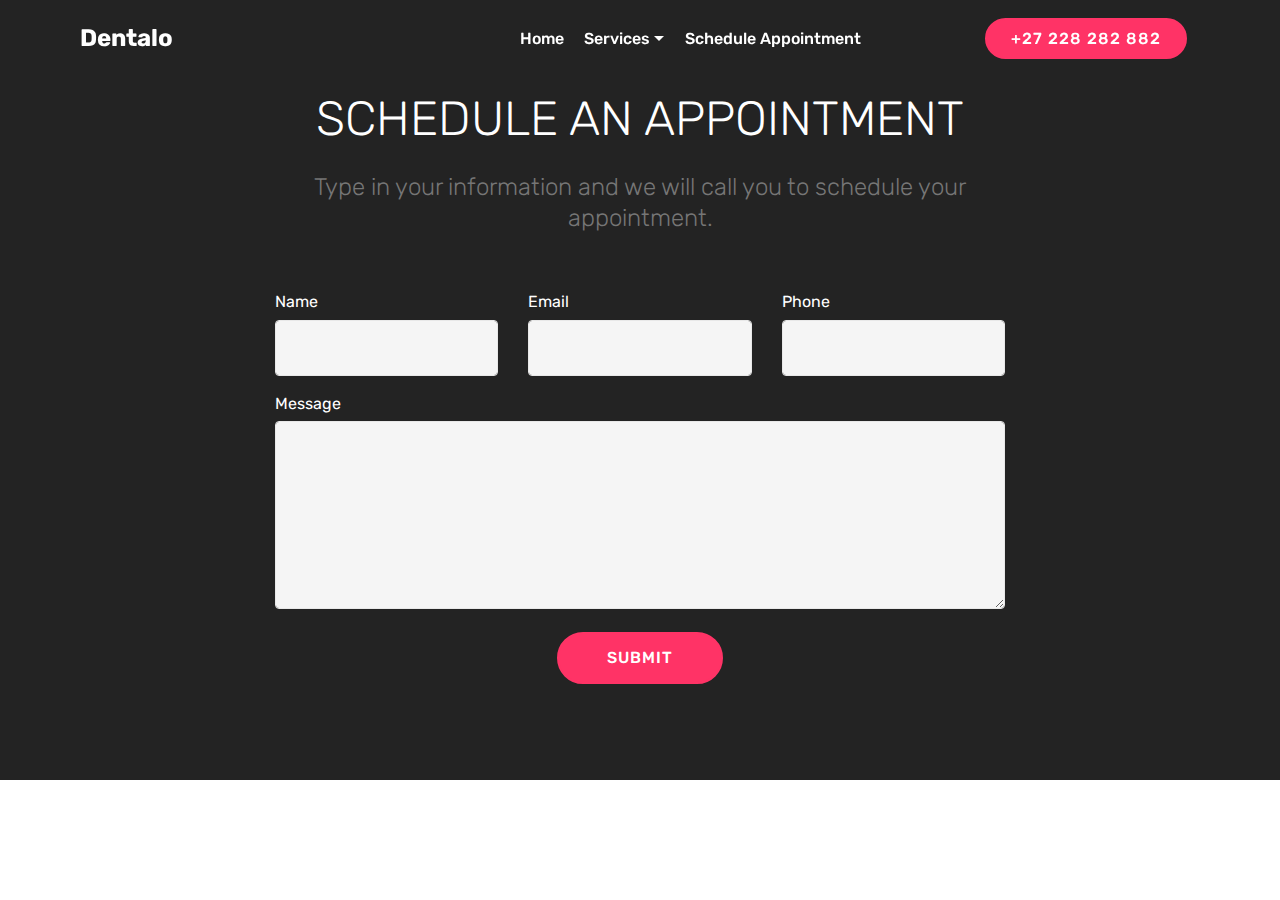
==== commit 55366567: "create github pages" ====
--- a/page1.html
+++ b/page1.html
@@ -39,13 +39,13 @@
         <div class="menu-logo">
             <div class="navbar-brand">
                 
-                <span class="navbar-caption-wrap"><a class="navbar-caption text-white display-5" href="https://mobirise.co">Dentalo</a></span>
+                <span class="navbar-caption-wrap"><a class="navbar-caption text-white display-5" href="http://mohammeddelawala.github.io/dentalo">Dentalo</a></span>
             </div>
         </div>
         <div class="collapse navbar-collapse" id="navbarSupportedContent">
             <ul class="navbar-nav nav-dropdown" data-app-modern-menu="true"><li class="nav-item">
                     <a class="nav-link link text-white display-4" href="index.html">Home</a>
-                </li><li class="nav-item dropdown"><a class="nav-link link text-white dropdown-toggle display-4" href="page1.html" data-toggle="dropdown-submenu" aria-expanded="true">Services</a><div class="dropdown-menu"><a class="text-white dropdown-item display-4" href="page1.html">Teeth Cleaning</a><a class="text-white dropdown-item display-4" href="page1.html">Braces</a></div></li><li class="nav-item"><a class="nav-link link text-white display-4" href="page1.html">Schedule Appointment</a></li>
+                </li><li class="nav-item dropdown"><a class="nav-link link text-white dropdown-toggle display-4" href="index.html#header3-4" data-toggle="dropdown-submenu" aria-expanded="false">Services</a><div class="dropdown-menu"><a class="text-white dropdown-item display-4" href="index.html#header3-4">Teeth Cleaning</a><a class="text-white dropdown-item display-4" href="index.html#header3-5">Braces</a></div></li><li class="nav-item"><a class="nav-link link text-white display-4" href="page1.html">Schedule Appointment</a></li>
                 <li class="nav-item">
                     <a class="nav-link link text-white display-4" href="https://mobirise.co">
                         <font face="MobiriseIcons"><br></font> &nbsp; &nbsp; &nbsp; &nbsp; &nbsp; &nbsp; &nbsp; &nbsp; &nbsp; &nbsp;&nbsp;</a>
@@ -55,7 +55,7 @@
     </nav>
 </section>
 
-<section class="engine"><a href="https://mobirise.info/s">bootstrap themes</a></section><section class="mbr-section form1 cid-s1eNUB05yv" id="form1-a">
+<section class="engine"><a href="https://mobirise.info/h">how to create your own web page for free</a></section><section class="mbr-section form1 cid-s1eNUB05yv" id="form1-a">
 
     
 
@@ -73,7 +73,7 @@
         <div class="row justify-content-center">
             <div class="media-container-column col-lg-8" data-form-type="formoid">
                 <!---Formbuilder Form--->
-                <form action="https://mobirise.com/" method="POST" class="mbr-form form-with-styler" data-form-title="Mobirise Form"><input type="hidden" name="email" data-form-email="true" value="cjQgGEXnKfVEkvssGY9uFjlZvDZNiSNDXUhqYxKnX/dgsjOEuoNNVvdZ8nVDtRJ43FtBeKTJVlGs7uqLoohngYnkcYN+bvcm+7qzQWWO6vNBafUdUVzESyFfTg4y8T2q">
+                <form action="https://mobirise.com/" method="POST" class="mbr-form form-with-styler" data-form-title="Mobirise Form"><input type="hidden" name="email" data-form-email="true" value="CCu5I7c6wGSYgUDwrJKjvZUkpqmBf2/fi4KkYPQLbpy1UmpIe6j6Wve7QH+71P+5+6VksqxKmZzRXsIN6PkKj8i3MSxMQGk3nEhzv933WE1wjWVepqdsxjTUKSOBoidO">
                     <div class="row">
                         <div hidden="hidden" data-form-alert="" class="alert alert-success col-12">Thanks for filling out the form, we will contact you soon to schedule an appointment.</div>
                         <div hidden="hidden" data-form-alert-danger="" class="alert alert-danger col-12">
